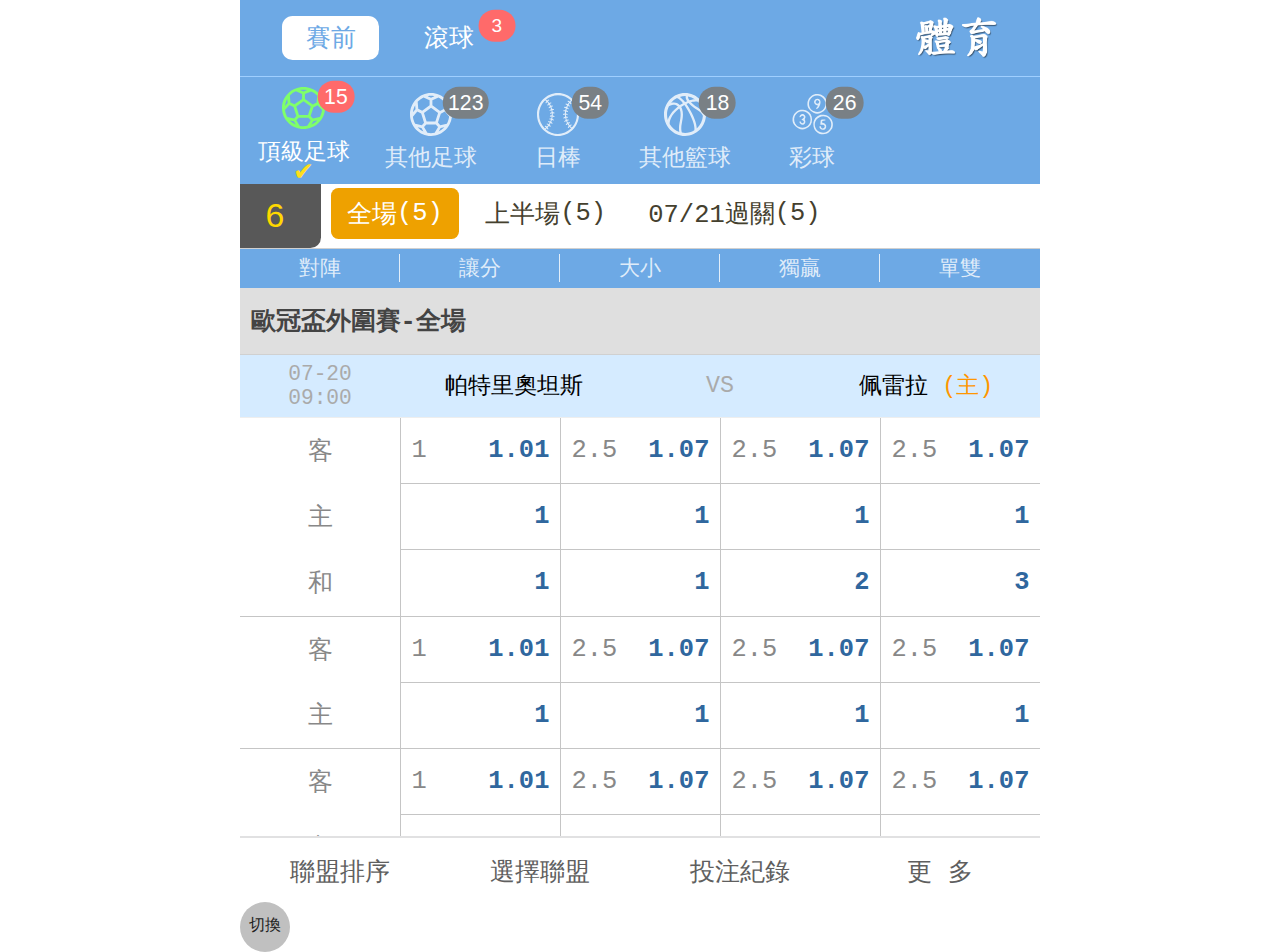
==== new_index.html @ edb99f9e "add index.php" ====
<html style="font-size: 106px">

<head>
    <meta http-equiv="Content-Type" content="text/html; charset=utf-8" />
    <meta name="viewport"
        content="width=device-width,initial-scale=1,maximum-scale=1,minimum-scale=1,user-scalable=no" />
    <meta name="apple-mobile-web-app-capable" content="yes" />
    <meta name="apple-mobile-web-app-status-bar-style" content="black" />
    <meta content="black" name="apple-mobile-web-app-status-bar-style" />
    <meta content="telephone=no" name="format-detection" />
    <meta name="format-detection" content="telephone=no " />
    <meta content="no-cache" http-equiv="Cache-Control" />
    <meta content="" name="description" />
    <meta content="" name="keywords" />
    <meta content="" name="author" />
    <title>會員系統</title>
    <link href="templates/css/reset.css?cache=101" rel="stylesheet" />
    <link href="templates/css/sty1_general1.css?cache=14" rel="stylesheet" type="text/css" />
    <link rel="stylesheet" href="https://apigame.ob-sport.net/v2/mobile/layer/theme/default/layer.css?v=3.1.1"
        id="layuicss-layer" />
</head>

<body>
    <nolink href="templates/css/tw_style.css?cache=166" rel="stylesheet" type="text/css">
        <link href="layer/self_skin.css" rel="stylesheet" type="text/css" />
        <link href="nice_select/css/nice-select.css" rel="stylesheet" type="text/css" />
        <link href="pushy/css/pushy.css" rel="stylesheet" type="text/css" />
        <link href="font-awesome-4.7.0/css/font-awesome.min.css" rel="stylesheet" type="text/css" />
        <link rel="stylesheet" type="text/css" href="templates/css/index.css?c=116" />

        <script src="assets/global/plugins/jquery.min.js" type="text/javascript"></script>
        <script src="templates/js/jquery.cookie.js" type="text/javascript"></script>
        <!--<link rel="shortcut icon" href=""/>-->

        <div id="wrapper">
            <!--slot0-->
            <div id="header">
                <div class="panel-v1">
                    <div class="header-left">
                        <!--slot1-->
                        <div id="events-type-area" class="events-type-area">
                            <div class="btn game-before active" onclick="events_type_btn_click(this, 1);">
                                賽前
                            </div>
                            <div class="btn game-now" onclick="events_type_btn_click(this, 2);">
                                滾球
                                <div id="events-type-2-game-count" class="game-count">3</div>
                            </div>
                        </div>
                    </div>
                    <div class="header-center txt"></div>
                    <div class="header-right flex">
                        <img class="logo" src="templates/images/jsh-logo.png?c=2" />
                    </div>
                </div>
            </div>

            <div id="main">
                <!--slot=0-->
                <div id="events-area" class="events-area" onselectstart="return false">
                    <!--slot=9-->
                    <div id="top-bar" class="top-bar">
                        <div class="panel-v1">
                            <div class="gc-menu-list" id="gc-menu-list">
                                <!--slot=1-->

                                <div class="item hidden" onclick="gc_menu_item_click(this, '1');">
                                    <div class="icon">
                                        <img src="templates/images/top_menu_baseball.svg" />
                                        <div class="game-count">0</div>
                                    </div>
                                    <div class="txt">美棒</div>
                                </div>

                                <div class="item active" onclick="gc_menu_item_click(this, '14');">
                                    <div class="icon">
                                        <img src="templates/images/top_menu_soccer.svg" />
                                        <div class="game-count">15</div>
                                    </div>
                                    <div class="txt">頂級足球</div>
                                </div>

                                <div class="item" onclick="gc_menu_item_click(this, '13');">
                                    <div class="icon">
                                        <img src="templates/images/top_menu_soccer.svg" />
                                        <div class="game-count">123</div>
                                    </div>
                                    <div class="txt">其他足球</div>
                                </div>

                                <div class="item hidden" onclick="gc_menu_item_click(this, '3');">
                                    <div class="icon">
                                        <img src="templates/images/top_menu_baseball.svg" />
                                        <div class="game-count">0</div>
                                    </div>
                                    <div class="txt">中華職棒</div>
                                </div>

                                <div class="item" onclick="gc_menu_item_click(this, '4');">
                                    <div class="icon">
                                        <img src="templates/images/top_menu_baseball.svg" />
                                        <div class="game-count">54</div>
                                    </div>
                                    <div class="txt">日棒</div>
                                </div>

                                <div class="item hidden" onclick="gc_menu_item_click(this, '5');">
                                    <div class="icon">
                                        <img src="templates/images/top_menu_baseball.svg" />
                                        <div class="game-count">0</div>
                                    </div>
                                    <div class="txt">韓棒</div>
                                </div>

                                <div class="item hidden" onclick="gc_menu_item_click(this, '9');">
                                    <div class="icon">
                                        <img src="templates/images/top_menu_baseball.svg" />
                                        <div class="game-count">0</div>
                                    </div>
                                    <div class="txt">其他棒球</div>
                                </div>

                                <div class="item hidden" onclick="gc_menu_item_click(this, '6');">
                                    <div class="icon">
                                        <img src="templates/images/top_menu_hockey.svg" />
                                        <div class="game-count">0</div>
                                    </div>
                                    <div class="txt">冰球</div>
                                </div>

                                <div class="item hidden" onclick="gc_menu_item_click(this, '10');">
                                    <div class="icon">
                                        <img src="templates/images/top_menu_hockey.svg" />
                                        <div class="game-count">0</div>
                                    </div>
                                    <div class="txt">其他冰球</div>
                                </div>

                                <div class="item hidden" onclick="gc_menu_item_click(this, '7');">
                                    <div class="icon">
                                        <img src="templates/images/top_menu_basketball.svg" />
                                        <div class="game-count">0</div>
                                    </div>
                                    <div class="txt">籃球</div>
                                </div>

                                <div class="item" onclick="gc_menu_item_click(this, '11');">
                                    <div class="icon">
                                        <img src="templates/images/top_menu_basketball.svg" />
                                        <div class="game-count">18</div>
                                    </div>
                                    <div class="txt">其他籃球</div>
                                </div>

                                <div class="item" onclick="gc_menu_item_click(this, '2');">
                                    <div class="icon">
                                        <img src="templates/images/lottery.svg" />
                                        <div class="game-count">26</div>
                                    </div>
                                    <div class="txt">彩球</div>
                                </div>

                                <div class="item hidden" onclick="gc_menu_item_click(this, '8');">
                                    <div class="icon">
                                        <img src="templates/images/gd-png.png" />
                                        <div class="game-count">0</div>
                                    </div>
                                    <div class="txt">賽馬/賽狗</div>
                                </div>

                                <div class="item hidden" onclick="gc_menu_item_click(this, '15');">
                                    <div class="icon">
                                        <img src="templates/images/top_menu_football.svg" />
                                        <div class="game-count">0</div>
                                    </div>
                                    <div class="txt">美式足球</div>
                                </div>

                                <div class="item hidden" onclick="gc_menu_item_click(this, '16');">
                                    <div class="icon">
                                        <img src="templates/images/" />
                                        <div class="game-count">0</div>
                                    </div>
                                    <div class="txt">電子競技</div>
                                </div>
                            </div>
                        </div>
                        <div class="panel-v2">
                            <div class="events-reload-content">
                                <div id="events-reload-second" class="events-reload-second">
                                    6
                                </div>
                                <div id="events-reload-icon" class="reload-icon fa fa-refresh"
                                    onclick="events_reload_all();"></div>
                            </div>
                            <div id="gtype-menu-list-area" class="gtype-menu-list-area">
                                <!--slot=2-->
                                <div id="1-gtype-menu-list" class="gtype-menu-list hidden">
                                    <div class="item" onclick="show_events(this, '1', '1', '');">
                                        全場
                                        <div class="game-count-outer">
                                            (<font class="game-count">0</font>)
                                        </div>
                                    </div>

                                    <div class="item" onclick="show_events(this, '1', '2', '');">
                                        上半場
                                        <div class="game-count-outer">
                                            (<font class="game-count">0</font>)
                                        </div>
                                    </div>

                                    <div class="item" onclick="show_events(this, '1', '15', '');">
                                        搶首分
                                        <div class="game-count-outer">
                                            (<font class="game-count">0</font>)
                                        </div>
                                    </div>

                                    <div class="item" onclick="show_events(this, '1', '16', '');">
                                        搶尾分
                                        <div class="game-count-outer">
                                            (<font class="game-count">0</font>)
                                        </div>
                                    </div>

                                    <div class="item" onclick="show_events(this, '1', '17', '');">
                                        三局
                                        <div class="game-count-outer">
                                            (<font class="game-count">0</font>)
                                        </div>
                                    </div>

                                    <div class="item" onclick="show_events(this, '1', '18', '');">
                                        七局
                                        <div class="game-count-outer">
                                            (<font class="game-count">0</font>)
                                        </div>
                                    </div>

                                    <div class="item" onclick="show_events(this, '1', '21', '');">
                                        三項總和
                                        <div class="game-count-outer">
                                            (<font class="game-count">0</font>)
                                        </div>
                                    </div>

                                    <div class="item" onclick="show_events(this, '1', '22', '');">
                                        主客隊總得分
                                        <div class="game-count-outer">
                                            (<font class="game-count">0</font>)
                                        </div>
                                    </div>
                                </div>
                                <!--slot=2-->
                                <div id="14-gtype-menu-list" class="gtype-menu-list">
                                    <div class="item active" onclick="show_events(this, '14', '1', '');">
                                        全場
                                        <div class="game-count-outer">
                                            (<font class="game-count">5</font>)
                                        </div>
                                    </div>

                                    <div class="item" onclick="show_events(this, '14', '2', '');">
                                        上半場
                                        <div class="game-count-outer">
                                            (<font class="game-count">5</font>)
                                        </div>
                                    </div>

                                    <div class="item" onclick="show_events(this, '14', '7', '2022-07-21');">
                                        07/21過關
                                        <div class="game-count-outer">
                                            (<font class="game-count">5</font>)
                                        </div>
                                    </div>
                                </div>
                                <!--slot=2-->
                                <div id="13-gtype-menu-list" class="gtype-menu-list hidden">
                                    <div class="item" onclick="show_events(this, '13', '1', '');">
                                        全場
                                        <div class="game-count-outer">
                                            (<font class="game-count">41</font>)
                                        </div>
                                    </div>

                                    <div class="item" onclick="show_events(this, '13', '2', '');">
                                        上半場
                                        <div class="game-count-outer">
                                            (<font class="game-count">41</font>)
                                        </div>
                                    </div>

                                    <div class="item" onclick="show_events(this, '13', '7', '2022-07-21');">
                                        07/21過關
                                        <div class="game-count-outer">
                                            (<font class="game-count">41</font>)
                                        </div>
                                    </div>
                                </div>
                                <!--slot=2-->
                                <div id="3-gtype-menu-list" class="gtype-menu-list hidden">
                                    <div class="item" onclick="show_events(this, '3', '1', '');">
                                        全場
                                        <div class="game-count-outer">
                                            (<font class="game-count">0</font>)
                                        </div>
                                    </div>

                                    <div class="item" onclick="show_events(this, '3', '2', '');">
                                        上半場
                                        <div class="game-count-outer">
                                            (<font class="game-count">0</font>)
                                        </div>
                                    </div>

                                    <div class="item" onclick="show_events(this, '3', '17', '');">
                                        三局
                                        <div class="game-count-outer">
                                            (<font class="game-count">0</font>)
                                        </div>
                                    </div>

                                    <div class="item" onclick="show_events(this, '3', '18', '');">
                                        七局
                                        <div class="game-count-outer">
                                            (<font class="game-count">0</font>)
                                        </div>
                                    </div>
                                </div>
                                <!--slot=2-->
                                <div id="4-gtype-menu-list" class="gtype-menu-list hidden">
                                    <div class="item" onclick="show_events(this, '4', '1', '');">
                                        全場
                                        <div class="game-count-outer">
                                            (<font class="game-count">6</font>)
                                        </div>
                                    </div>

                                    <div class="item" onclick="show_events(this, '4', '2', '');">
                                        上半場
                                        <div class="game-count-outer">
                                            (<font class="game-count">6</font>)
                                        </div>
                                    </div>

                                    <div class="item" onclick="show_events(this, '4', '15', '');">
                                        搶首分
                                        <div class="game-count-outer">
                                            (<font class="game-count">6</font>)
                                        </div>
                                    </div>

                                    <div class="item" onclick="show_events(this, '4', '16', '');">
                                        搶尾分
                                        <div class="game-count-outer">
                                            (<font class="game-count">6</font>)
                                        </div>
                                    </div>

                                    <div class="item" onclick="show_events(this, '4', '17', '');">
                                        三局
                                        <div class="game-count-outer">
                                            (<font class="game-count">6</font>)
                                        </div>
                                    </div>

                                    <div class="item" onclick="show_events(this, '4', '18', '');">
                                        七局
                                        <div class="game-count-outer">
                                            (<font class="game-count">6</font>)
                                        </div>
                                    </div>

                                    <div class="item" onclick="show_events(this, '4', '21', '');">
                                        三項總和
                                        <div class="game-count-outer">
                                            (<font class="game-count">0</font>)
                                        </div>
                                    </div>

                                    <div class="item" onclick="show_events(this, '4', '22', '');">
                                        主客隊總得分
                                        <div class="game-count-outer">
                                            (<font class="game-count">12</font>)
                                        </div>
                                    </div>

                                    <div class="item" onclick="show_events(this, '4', '7', '2022-07-21');">
                                        07/21過關
                                        <div class="game-count-outer">
                                            (<font class="game-count">6</font>)
                                        </div>
                                    </div>
                                </div>
                                <!--slot=2-->
                                <div id="5-gtype-menu-list" class="gtype-menu-list hidden">
                                    <div class="item" onclick="show_events(this, '5', '1', '');">
                                        全場
                                        <div class="game-count-outer">
                                            (<font class="game-count">0</font>)
                                        </div>
                                    </div>

                                    <div class="item" onclick="show_events(this, '5', '2', '');">
                                        上半場
                                        <div class="game-count-outer">
                                            (<font class="game-count">0</font>)
                                        </div>
                                    </div>

                                    <div class="item" onclick="show_events(this, '5', '15', '');">
                                        搶首分
                                        <div class="game-count-outer">
                                            (<font class="game-count">0</font>)
                                        </div>
                                    </div>

                                    <div class="item" onclick="show_events(this, '5', '16', '');">
                                        搶尾分
                                        <div class="game-count-outer">
                                            (<font class="game-count">0</font>)
                                        </div>
                                    </div>

                                    <div class="item" onclick="show_events(this, '5', '17', '');">
                                        三局
                                        <div class="game-count-outer">
                                            (<font class="game-count">0</font>)
                                        </div>
                                    </div>

                                    <div class="item" onclick="show_events(this, '5', '18', '');">
                                        七局
                                        <div class="game-count-outer">
                                            (<font class="game-count">0</font>)
                                        </div>
                                    </div>

                                    <div class="item" onclick="show_events(this, '5', '22', '');">
                                        主客隊總得分
                                        <div class="game-count-outer">
                                            (<font class="game-count">0</font>)
                                        </div>
                                    </div>
                                </div>
                                <!--slot=2-->
                                <div id="9-gtype-menu-list" class="gtype-menu-list hidden">
                                    <div class="item" onclick="show_events(this, '9', '1', '');">
                                        全場
                                        <div class="game-count-outer">
                                            (<font class="game-count">0</font>)
                                        </div>
                                    </div>

                                    <div class="item" onclick="show_events(this, '9', '2', '');">
                                        上半場
                                        <div class="game-count-outer">
                                            (<font class="game-count">0</font>)
                                        </div>
                                    </div>
                                </div>
                                <!--slot=2-->
                                <div id="6-gtype-menu-list" class="gtype-menu-list hidden">
                                    <div class="item" onclick="show_events(this, '6', '1', '');">
                                        全場
                                        <div class="game-count-outer">
                                            (<font class="game-count">0</font>)
                                        </div>
                                    </div>

                                    <div class="item" onclick="show_events(this, '6', '8', '');">
                                        第一節
                                        <div class="game-count-outer">
                                            (<font class="game-count">0</font>)
                                        </div>
                                    </div>
                                </div>
                                <!--slot=2-->
                                <div id="10-gtype-menu-list" class="gtype-menu-list hidden">
                                    <div class="item" onclick="show_events(this, '10', '1', '');">
                                        全場
                                        <div class="game-count-outer">
                                            (<font class="game-count">0</font>)
                                        </div>
                                    </div>

                                    <div class="item" onclick="show_events(this, '10', '8', '');">
                                        第一節
                                        <div class="game-count-outer">
                                            (<font class="game-count">0</font>)
                                        </div>
                                    </div>
                                </div>
                                <!--slot=2-->
                                <div id="7-gtype-menu-list" class="gtype-menu-list hidden">
                                    <div class="item" onclick="show_events(this, '7', '1', '');">
                                        全場
                                        <div class="game-count-outer">
                                            (<font class="game-count">0</font>)
                                        </div>
                                    </div>

                                    <div class="item" onclick="show_events(this, '7', '2', '');">
                                        上半場
                                        <div class="game-count-outer">
                                            (<font class="game-count">0</font>)
                                        </div>
                                    </div>

                                    <div class="item" onclick="show_events(this, '7', '3', '');">
                                        下半場
                                        <div class="game-count-outer">
                                            (<font class="game-count">0</font>)
                                        </div>
                                    </div>

                                    <div class="item" onclick="show_events(this, '7', '8', '');">
                                        第一節
                                        <div class="game-count-outer">
                                            (<font class="game-count">0</font>)
                                        </div>
                                    </div>

                                    <div class="item" onclick="show_events(this, '7', '9', '');">
                                        第二節
                                        <div class="game-count-outer">
                                            (<font class="game-count">0</font>)
                                        </div>
                                    </div>

                                    <div class="item" onclick="show_events(this, '7', '10', '');">
                                        第三節
                                        <div class="game-count-outer">
                                            (<font class="game-count">0</font>)
                                        </div>
                                    </div>

                                    <div class="item" onclick="show_events(this, '7', '11', '');">
                                        第四節
                                        <div class="game-count-outer">
                                            (<font class="game-count">0</font>)
                                        </div>
                                    </div>

                                    <div class="item" onclick="show_events(this, '7', '22', '');">
                                        主客隊總得分
                                        <div class="game-count-outer">
                                            (<font class="game-count">0</font>)
                                        </div>
                                    </div>
                                </div>
                                <!--slot=2-->
                                <div id="11-gtype-menu-list" class="gtype-menu-list hidden">
                                    <div class="item" onclick="show_events(this, '11', '1', '');">
                                        全場
                                        <div class="game-count-outer">
                                            (<font class="game-count">9</font>)
                                        </div>
                                    </div>

                                    <div class="item" onclick="show_events(this, '11', '7', '2022-07-21');">
                                        07/21過關
                                        <div class="game-count-outer">
                                            (<font class="game-count">9</font>)
                                        </div>
                                    </div>
                                </div>
                                <!--slot=2-->
                                <div id="2-gtype-menu-list" class="gtype-menu-list hidden">
                                    <div class="item" onclick="show_events(this, '2', '1', '');">
                                        全場
                                        <div class="game-count-outer">
                                            (<font class="game-count">14</font>)
                                        </div>
                                    </div>

                                    <div class="item" onclick="show_events(this, '2', '7', '2022-07-21');">
                                        07/21過關
                                        <div class="game-count-outer">
                                            (<font class="game-count">12</font>)
                                        </div>
                                    </div>
                                </div>
                                <!--slot=2-->
                                <div id="8-gtype-menu-list" class="gtype-menu-list hidden">
                                    <div class="item" onclick="show_events(this, '8', '1', '');">
                                        全場
                                        <div class="game-count-outer">
                                            (<font class="game-count">0</font>)
                                        </div>
                                    </div>
                                </div>
                                <!--slot=2-->
                                <div id="15-gtype-menu-list" class="gtype-menu-list hidden">
                                    <div class="item" onclick="show_events(this, '15', '1', '');">
                                        全場
                                        <div class="game-count-outer">
                                            (<font class="game-count">0</font>)
                                        </div>
                                    </div>

                                    <div class="item" onclick="show_events(this, '15', '2', '');">
                                        上半場
                                        <div class="game-count-outer">
                                            (<font class="game-count">0</font>)
                                        </div>
                                    </div>
                                </div>
                                <!--slot=2-->
                                <div id="16-gtype-menu-list" class="gtype-menu-list hidden">
                                    <div class="item" onclick="show_events(this, '16', '1', '');">
                                        全場
                                        <div class="game-count-outer">
                                            (<font class="game-count">0</font>)
                                        </div>
                                    </div>

                                    <div class="item" onclick="show_events(this, '16', '23', '');">
                                        單局
                                        <div class="game-count-outer">
                                            (<font class="game-count">0</font>)
                                        </div>
                                    </div>
                                </div>
                            </div>
                        </div>
                    </div>
                    <!-- jan 編輯 -->
                    <table class="menu-list-2">
                        <tr class="list-2">
                            <td>對陣</td>
                            <td>讓分</td>
                            <td>大小</td>
                            <td>獨贏</td>
                            <td>單雙</td>
                        </tr>
                    </table>

                    <div id="events-div" class="events-div" style="height: 602px">
                        <!--slot=5-->
                        <table class="events-table">
                            <tbody>
                                <tr class="league-name-tr">
                                    <td colspan="100%">歐冠盃外圍賽-全場</td>
                                </tr>

                                <!-- ja 編輯 隊伍列 這裡開始-->
                                <tr class="ranks-tr">
                                    <td class="fixed-w">
                                        <div class="left-flex">
                                            <div class="game-start-datetime">07-20<br />09:00</div>
                                        </div>
                                    </td>
                                    <td colspan="4">
                                        <div class="right-flex">
                                            <div>
                                                <div>帕特里奧坦斯</div>
                                                <div class="rank-notes hidden"></div>
                                            </div>
                                            <div class="play-against">VS</div>
                                            <div>
                                                佩雷拉
                                                <font class="master-txt">(主)</font>
                                            </div>
                                            <div class="rank-notes hidden"></div>
                                        </div>
                                    </td>
                                </tr>
                                <!-- ja 編輯 隊伍列 這裡結束-->

                                <!-- ja 編輯 表格內容 這裡開始-->
                                <tr class="customer">
                                    <td class="border-none">客</td>
                                    <td>
                                        <div>
                                            <span class="left-item">1</span>
                                            <span class="right-item">1.01</span>
                                        </div>
                                    </td>
                                    <td>
                                        <div>
                                            <span class="left-item">2.5</span>
                                            <span class="right-item">1.07</span>
                                        </div>
                                    </td>
                                    <td>
                                        <div>
                                            <span class="left-item">2.5</span>
                                            <span class="right-item">1.07</span>
                                        </div>
                                    </td>
                                    <td>
                                        <div>
                                            <span class="left-item">2.5</span>
                                            <span class="right-item">1.07</span>
                                        </div>
                                    </td>
                                </tr>
                                <tr class="master">
                                    <td class="border-none">主</td>
                                    <td>1</td>
                                    <td>1</td>
                                    <td>1</td>
                                    <td>1</td>
                                </tr>
                                <tr class="draw">
                                    <td class="border-none border-bottom">和</td>
                                    <td>1</td>
                                    <td>1</td>
                                    <td>2</td>
                                    <td>3</td>
                                </tr>

                                <tr class="customer">
                                    <td class="border-none">客</td>
                                    <td>
                                        <div>
                                            <span class="left-item">1</span>
                                            <span class="right-item">1.01</span>
                                        </div>
                                    </td>
                                    <td>
                                        <div>
                                            <span class="left-item">2.5</span>
                                            <span class="right-item">1.07</span>
                                        </div>
                                    </td>
                                    <td>
                                        <div>
                                            <span class="left-item">2.5</span>
                                            <span class="right-item">1.07</span>
                                        </div>
                                    </td>
                                    <td>
                                        <div>
                                            <span class="left-item">2.5</span>
                                            <span class="right-item">1.07</span>
                                        </div>
                                    </td>
                                </tr>
                                <tr class="master">
                                    <td class="border-none border-bottom">主</td>
                                    <td>1</td>
                                    <td>1</td>
                                    <td>1</td>
                                    <td>1</td>
                                </tr>
                                <tr class="customer">
                                    <td class="border-none">客</td>
                                    <td>
                                        <div>
                                            <span class="left-item">1</span>
                                            <span class="right-item">1.01</span>
                                        </div>
                                    </td>
                                    <td>
                                        <div>
                                            <span class="left-item">2.5</span>
                                            <span class="right-item">1.07</span>
                                        </div>
                                    </td>
                                    <td>
                                        <div>
                                            <span class="left-item">2.5</span>
                                            <span class="right-item">1.07</span>
                                        </div>
                                    </td>
                                    <td>
                                        <div>
                                            <span class="left-item">2.5</span>
                                            <span class="right-item">1.07</span>
                                        </div>
                                    </td>
                                </tr>
                                <tr class="master">
                                    <td class="border-none border-bottom">主</td>
                                    <td>1</td>
                                    <td>1</td>
                                    <td>1</td>
                                    <td>1</td>
                                </tr>
                                <tr class="customer">
                                    <td class="border-none">客</td>
                                    <td>
                                        <div>
                                            <span class="left-item">1</span>
                                            <span class="right-item">1.01</span>
                                        </div>
                                    </td>
                                    <td>
                                        <div>
                                            <span class="left-item">2.5</span>
                                            <span class="right-item">1.07</span>
                                        </div>
                                    </td>
                                    <td>
                                        <div>
                                            <span class="left-item">2.5</span>
                                            <span class="right-item">1.07</span>
                                        </div>
                                    </td>
                                    <td>
                                        <div>
                                            <span class="left-item">2.5</span>
                                            <span class="right-item">1.07</span>
                                        </div>
                                    </td>
                                </tr>
                                <tr class="master">
                                    <td class="border-none border-bottom">主</td>
                                    <td>1</td>
                                    <td>1</td>
                                    <td>1</td>
                                    <td>1</td>
                                </tr>
                                <!-- ja 編輯 表格內容 這裡結束-->

                                <tr class="ranks-tr">
                                    <td class="fixed-w">
                                        <div class="left-flex">
                                            <div class="game-start-datetime">07-20<br />09:00</div>
                                        </div>
                                    </td>

                                    <td colspan="4">
                                        <div class="right-flex">
                                            <div>
                                                <div>布拉迪斯拉發</div>
                                                <div class="rank-notes hidden"></div>
                                            </div>
                                            <div class="play-against">VS</div>
                                            <div>
                                                費倫茨瓦羅斯
                                                <font class="master-txt">(主)</font>
                                            </div>
                                            <div class="rank-notes hidden"></div>
                                        </div>
                                    </td>
                                </tr>
                                <tr class="customer">
                                    <td class="border-none">客</td>
                                    <td>
                                        <div>
                                            <span class="left-item">1</span>
                                            <span class="right-item">1.01</span>
                                        </div>
                                    </td>
                                    <td>
                                        <div>
                                            <span class="left-item">2.5</span>
                                            <span class="right-item">1.07</span>
                                        </div>
                                    </td>
                                    <td>
                                        <div>
                                            <span class="left-item">2.5</span>
                                            <span class="right-item">1.07</span>
                                        </div>
                                    </td>
                                    <td>
                                        <div>
                                            <span class="left-item">2.5</span>
                                            <span class="right-item">1.07</span>
                                        </div>
                                    </td>
                                </tr>
                                <tr class="master">
                                    <td class="border-none">主</td>
                                    <td>1</td>
                                    <td>1</td>
                                    <td>1</td>
                                    <td>1</td>
                                </tr>
                                <tr class="draw">
                                    <td class="border-none border-bottom">和</td>
                                    <td>1</td>
                                    <td>1</td>
                                    <td>2</td>
                                    <td>3</td>
                                </tr>

                                <tr class="customer">
                                    <td class="border-none">客</td>
                                    <td>
                                        <div>
                                            <span class="left-item">1</span>
                                            <span class="right-item">1.01</span>
                                        </div>
                                    </td>
                                    <td>
                                        <div>
                                            <span class="left-item">2.5</span>
                                            <span class="right-item">1.07</span>
                                        </div>
                                    </td>
                                    <td>
                                        <div>
                                            <span class="left-item">2.5</span>
                                            <span class="right-item">1.07</span>
                                        </div>
                                    </td>
                                    <td>
                                        <div>
                                            <span class="left-item">2.5</span>
                                            <span class="right-item">1.07</span>
                                        </div>
                                    </td>
                                </tr>
                                <tr class="master">
                                    <td class="border-none border-bottom">主</td>
                                    <td>1</td>
                                    <td>1</td>
                                    <td>1</td>
                                    <td>1</td>
                                </tr>
                                <tr class="customer">
                                    <td class="border-none">客</td>
                                    <td>
                                        <div>
                                            <span class="left-item">1</span>
                                            <span class="right-item">1.01</span>
                                        </div>
                                    </td>
                                    <td>
                                        <div>
                                            <span class="left-item">2.5</span>
                                            <span class="right-item">1.07</span>
                                        </div>
                                    </td>
                                    <td>
                                        <div>
                                            <span class="left-item">2.5</span>
                                            <span class="right-item">1.07</span>
                                        </div>
                                    </td>
                                    <td>
                                        <div>
                                            <span class="left-item">2.5</span>
                                            <span class="right-item">1.07</span>
                                        </div>
                                    </td>
                                </tr>
                                <tr class="master">
                                    <td class="border-none border-bottom">主</td>
                                    <td>1</td>
                                    <td>1</td>
                                    <td>1</td>
                                    <td>1</td>
                                </tr>
                                <tr class="customer">
                                    <td class="border-none">客</td>
                                    <td>
                                        <div>
                                            <span class="left-item">1</span>
                                            <span class="right-item">1.01</span>
                                        </div>
                                    </td>
                                    <td>
                                        <div>
                                            <span class="left-item">2.5</span>
                                            <span class="right-item">1.07</span>
                                        </div>
                                    </td>
                                    <td>
                                        <div>
                                            <span class="left-item">2.5</span>
                                            <span class="right-item">1.07</span>
                                        </div>
                                    </td>
                                    <td>
                                        <div>
                                            <span class="left-item">2.5</span>
                                            <span class="right-item">1.07</span>
                                        </div>
                                    </td>
                                </tr>
                                <tr class="master">
                                    <td class="border-none border-bottom">主</td>
                                    <td>1</td>
                                    <td>1</td>
                                    <td>1</td>
                                    <td>1</td>
                                </tr>

                                <tr class="ranks-tr">
                                    <td class="fixed-w">
                                        <div class="left-flex">
                                            <div class="game-start-datetime">07-20<br />09:00</div>
                                        </div>
                                    </td>

                                    <td colspan="4">
                                        <div class="right-flex">
                                            <div>
                                                <div>費內巴切</div>
                                                <div class="rank-notes hidden"></div>
                                            </div>
                                            <div class="play-against">VS</div>
                                            <div>
                                                基輔迪納摩
                                                <font class="master-txt">(主)</font>
                                            </div>
                                            <div class="rank-notes hidden"></div>
                                        </div>
                                    </td>
                                </tr>
                                <tr class="customer">
                                    <td class="border-none">客</td>
                                    <td>
                                        <div>
                                            <span class="left-item">1</span>
                                            <span class="right-item">1.01</span>
                                        </div>
                                    </td>
                                    <td>
                                        <div>
                                            <span class="left-item">2.5</span>
                                            <span class="right-item">1.07</span>
                                        </div>
                                    </td>
                                    <td>
                                        <div>
                                            <span class="left-item">2.5</span>
                                            <span class="right-item">1.07</span>
                                        </div>
                                    </td>
                                    <td>
                                        <div>
                                            <span class="left-item">2.5</span>
                                            <span class="right-item">1.07</span>
                                        </div>
                                    </td>
                                </tr>
                                <tr class="master">
                                    <td class="border-none">主</td>
                                    <td>1</td>
                                    <td>1</td>
                                    <td>1</td>
                                    <td>1</td>
                                </tr>
                                <tr class="draw">
                                    <td class="border-none border-bottom">和</td>
                                    <td>1</td>
                                    <td>1</td>
                                    <td>2</td>
                                    <td>3</td>
                                </tr>

                                <tr class="customer">
                                    <td class="border-none">客</td>
                                    <td>
                                        <div>
                                            <span class="left-item">1</span>
                                            <span class="right-item">1.01</span>
                                        </div>
                                    </td>
                                    <td>
                                        <div>
                                            <span class="left-item">2.5</span>
                                            <span class="right-item">1.07</span>
                                        </div>
                                    </td>
                                    <td>
                                        <div>
                                            <span class="left-item">2.5</span>
                                            <span class="right-item">1.07</span>
                                        </div>
                                    </td>
                                    <td>
                                        <div>
                                            <span class="left-item">2.5</span>
                                            <span class="right-item">1.07</span>
                                        </div>
                                    </td>
                                </tr>
                                <tr class="master">
                                    <td class="border-none border-bottom">主</td>
                                    <td>1</td>
                                    <td>1</td>
                                    <td>1</td>
                                    <td>1</td>
                                </tr>
                                <tr class="customer">
                                    <td class="border-none">客</td>
                                    <td>
                                        <div>
                                            <span class="left-item">1</span>
                                            <span class="right-item">1.01</span>
                                        </div>
                                    </td>
                                    <td>
                                        <div>
                                            <span class="left-item">2.5</span>
                                            <span class="right-item">1.07</span>
                                        </div>
                                    </td>
                                    <td>
                                        <div>
                                            <span class="left-item">2.5</span>
                                            <span class="right-item">1.07</span>
                                        </div>
                                    </td>
                                    <td>
                                        <div>
                                            <span class="left-item">2.5</span>
                                            <span class="right-item">1.07</span>
                                        </div>
                                    </td>
                                </tr>
                                <tr class="master">
                                    <td class="border-none border-bottom">主</td>
                                    <td>1</td>
                                    <td>1</td>
                                    <td>1</td>
                                    <td>1</td>
                                </tr>
                                <tr class="customer">
                                    <td class="border-none">客</td>
                                    <td>
                                        <div>
                                            <span class="left-item">1</span>
                                            <span class="right-item">1.01</span>
                                        </div>
                                    </td>
                                    <td>
                                        <div>
                                            <span class="left-item">2.5</span>
                                            <span class="right-item">1.07</span>
                                        </div>
                                    </td>
                                    <td>
                                        <div>
                                            <span class="left-item">2.5</span>
                                            <span class="right-item">1.07</span>
                                        </div>
                                    </td>
                                    <td>
                                        <div>
                                            <span class="left-item">2.5</span>
                                            <span class="right-item">1.07</span>
                                        </div>
                                    </td>
                                </tr>
                                <tr class="master">
                                    <td class="border-none border-bottom">主</td>
                                    <td>1</td>
                                    <td>1</td>
                                    <td>1</td>
                                    <td>1</td>
                                </tr>

                                <tr class="ranks-tr">
                                    <td class="fixed-w">
                                        <div class="left-flex">
                                            <div class="game-start-datetime">07-20<br />09:00</div>
                                        </div>
                                    </td>

                                    <td colspan="4">
                                        <div class="right-flex">
                                            <div>
                                                <div>舒列夫</div>
                                                <div class="rank-notes hidden"></div>
                                            </div>
                                            <div class="play-against">VS</div>
                                            <div>
                                                馬里博爾
                                                <font class="master-txt">(主)</font>
                                            </div>
                                            <div class="rank-notes hidden"></div>
                                        </div>
                                    </td>
                                </tr>

                                <tr class="customer">
                                    <td class="border-none">客</td>
                                    <td>
                                        <div>
                                            <span class="left-item">1</span>
                                            <span class="right-item">1.01</span>
                                        </div>
                                    </td>
                                    <td>
                                        <div>
                                            <span class="left-item">2.5</span>
                                            <span class="right-item">1.07</span>
                                        </div>
                                    </td>
                                    <td>
                                        <div>
                                            <span class="left-item">2.5</span>
                                            <span class="right-item">1.07</span>
                                        </div>
                                    </td>
                                    <td>
                                        <div>
                                            <span class="left-item">2.5</span>
                                            <span class="right-item">1.07</span>
                                        </div>
                                    </td>
                                </tr>
                                <tr class="master">
                                    <td class="border-none">主</td>
                                    <td>1</td>
                                    <td>1</td>
                                    <td>1</td>
                                    <td>1</td>
                                </tr>
                                <tr class="draw">
                                    <td class="border-none border-bottom">和</td>
                                    <td>1</td>
                                    <td>1</td>
                                    <td>2</td>
                                    <td>3</td>
                                </tr>

                                <tr class="customer">
                                    <td class="border-none">客</td>
                                    <td>
                                        <div>
                                            <span class="left-item">1</span>
                                            <span class="right-item">1.01</span>
                                        </div>
                                    </td>
                                    <td>
                                        <div>
                                            <span class="left-item">2.5</span>
                                            <span class="right-item">1.07</span>
                                        </div>
                                    </td>
                                    <td>
                                        <div>
                                            <span class="left-item">2.5</span>
                                            <span class="right-item">1.07</span>
                                        </div>
                                    </td>
                                    <td>
                                        <div>
                                            <span class="left-item">2.5</span>
                                            <span class="right-item">1.07</span>
                                        </div>
                                    </td>
                                </tr>
                                <tr class="master">
                                    <td class="border-none border-bottom">主</td>
                                    <td>1</td>
                                    <td>1</td>
                                    <td>1</td>
                                    <td>1</td>
                                </tr>
                                <tr class="customer">
                                    <td class="border-none">客</td>
                                    <td>
                                        <div>
                                            <span class="left-item">1</span>
                                            <span class="right-item">1.01</span>
                                        </div>
                                    </td>
                                    <td>
                                        <div>
                                            <span class="left-item">2.5</span>
                                            <span class="right-item">1.07</span>
                                        </div>
                                    </td>
                                    <td>
                                        <div>
                                            <span class="left-item">2.5</span>
                                            <span class="right-item">1.07</span>
                                        </div>
                                    </td>
                                    <td>
                                        <div>
                                            <span class="left-item">2.5</span>
                                            <span class="right-item">1.07</span>
                                        </div>
                                    </td>
                                </tr>
                                <tr class="master">
                                    <td class="border-none border-bottom">主</td>
                                    <td>1</td>
                                    <td>1</td>
                                    <td>1</td>
                                    <td>1</td>
                                </tr>
                                <tr class="customer">
                                    <td class="border-none">客</td>
                                    <td>
                                        <div>
                                            <span class="left-item">1</span>
                                            <span class="right-item">1.01</span>
                                        </div>
                                    </td>
                                    <td>
                                        <div>
                                            <span class="left-item">2.5</span>
                                            <span class="right-item">1.07</span>
                                        </div>
                                    </td>
                                    <td>
                                        <div>
                                            <span class="left-item">2.5</span>
                                            <span class="right-item">1.07</span>
                                        </div>
                                    </td>
                                    <td>
                                        <div>
                                            <span class="left-item">2.5</span>
                                            <span class="right-item">1.07</span>
                                        </div>
                                    </td>
                                </tr>
                                <tr class="master">
                                    <td class="border-none border-bottom">主</td>
                                    <td>1</td>
                                    <td>1</td>
                                    <td>1</td>
                                    <td>1</td>
                                </tr>
                            </tbody>
                        </table>
                    </div>
                    <div id="league-content-div" class="league-content-div"></div>
                    <div id="betting-div-mask" class="betting-div-mask"></div>
                    <div id="betting-div" class="betting-div"></div>
                    <input type="hidden" id="game-category" value="14" />
                    <input type="hidden" id="game-type" value="1" />
                    <input type="hidden" id="billing-date" value="" />
                </div>
            </div>
            <div id="footer-fixed-height" style="height: 106.891px"></div>
            <!--slot=0-->
            <div id="footer">
                <div class="btn">
                    <i class="fa fa-random icon"
                        onclick="event.stopPropagation();$('#footer .nice-select.events-sort-type-select').click();"></i>
                    <select id="events-sort-type-select" class="events-sort-type-select"
                        onchange="events_change_sort_type(this);" style="display: none">
                        <option value="1">聯盟排序</option>
                        <option value="2">時間排序</option>
                    </select>
                    <div class="nice-select events-sort-type-select" tabindex="0">
                        <span class="current">聯盟排序</span>
                        <ul class="list">
                            <li data-value="1" class="option selected">聯盟排序</li>
                            <li data-value="2" class="option">時間排序</li>
                        </ul>
                    </div>
                </div>
                <div class="btn" onclick="req_events_league_select_content();">
                    <i class="fa fa-shield icon"></i>
                    <span>選擇聯盟</span>
                </div>
                <div class="btn hidden" id="wait-order-btn" onclick="display_cross_betting_div();">
                    <div class="wait-order-num" id="wait-order-num">0</div>
                    <span>點此投注</span>
                </div>
                <a class="btn" href="bet_record.php?type=1">
                    <i class="fa fa-file-text-o icon"></i>
                    <span>投注紀錄</span>
                </a>
                <div class="btn general-menu-btn menu-btn">
                    <i class="fa fa-bars icon"></i>
                    <span>更&nbsp;多</span>
                </div>
            </div>
            <nav id="general-menu" class="pushy pushy-right" style="">
                <div class="member-info">
                    <ul>
                        <li class="v1">
                            <div class="cus-userid">2ATTTm1_ta3 / 測試會員</div>
                            <a class="btn-announcement on" href="news.php"><img
                                    src="templates/images/btn_announcement.svg" /></a>
                        </li>
                        <li>
                            [07/21]信用&nbsp;<span id="use-credit-21" class="use-credit-txt">0</span>&nbsp;
                            [點數]&nbsp;<span id="tickets-credits" class="tickets-credits-txt">2841
                            </span>
                        </li>
                        <li>
                            [07/22]信用&nbsp;<span id="use-credit-22" class="use-credit-txt">0</span>
                        </li>
                        <li>
                            <select class="change-lang" onchange="change_lang(this.value);">
                                <!--slot=2-->

                                <option value="tw" selected="">繁體</option>

                                <option value="cn">简体</option>

                                <option value="en">ENG</option>
                            </select>
                        </li>
                    </ul>
                </div>
                <div class="menu-list">
                    <ul>
                        <li class="hidden">
                            <a class="item" href="transfer_quota.php?type=1">
                                <div class="icon"><i class="fa fa-exchange"></i></div>
                                <div class="txt">遊戲轉點</div>
                            </a>
                        </li>
                        <li class="hidden">
                            <a class="item" href="member_info.php">
                                <div class="icon"><i class="fa fa-building"></i></div>
                                <div class="txt">會員限紅</div>
                            </a>
                        </li>
                        <li>
                            <a class="item" href="features.php">
                                <div class="icon"><i class="fa fa-gear"></i></div>
                                <div class="txt">功能設定</div>
                            </a>
                        </li>
                        <li>
                            <a class="item" href="regulation.php">
                                <div class="icon"><i class="fa fa-info-circle"></i></div>
                                <div class="txt">規則條例</div>
                            </a>
                        </li>
                        <li class="hidden">
                            <a class="item" href="login_pass.php">
                                <div class="icon"><i class="fa fa-lock"></i></div>
                                <div class="txt">修改密碼</div>
                            </a>
                        </li>
                        <li class="hidden">
                            <a class="item" href="related_site.php">
                                <div class="icon"><i class="fa fa-share-alt"></i></div>
                                <div class="txt">相關網站</div>
                            </a>
                        </li>
                        <li>
                            <a class="item" href="check_sport_live_page.php" target="_blank">
                                <div class="icon"><i class="fa fa-youtube-play"></i></div>
                                <div class="txt">體育直播</div>
                            </a>
                        </li>
                        <li>
                            <a class="item" href="check_live_video_page.php" target="_blank">
                                <div class="icon"><i class="fa fa-podcast"></i></div>
                                <div class="txt">AV女優</div>
                            </a>
                        </li>
                        <li>
                            <a class="item" href="../index.php">
                                <div class="icon"><i class="fa fa-television"></i></div>
                                <div class="txt">切換電腦版</div>
                            </a>
                        </li>
                        <li class="hidden">
                            <a class="item" href="logout.php">
                                <div class="icon"><i class="fa fa-sign-out"></i></div>
                                <div class="txt">登出</div>
                            </a>
                        </li>
                    </ul>
                </div>
            </nav>
            <div id="pushyOverlay1"></div>
            <a href="./index.php?type=2" class="change-type">切換</a>

        </div>
        <!-- BEGIN PAGE FIRST SCRIPTS -->
        <!-- END PAGE FIRST SCRIPTS -->
        <script src="templates/js/kang_ajax.js?c=303"></script>
        <script src="templates//js/fastclick.js"></script>
        <script src="layer/layer.js"></script>
        <script src="nice_select/js/jquery.nice-select.min.js"></script>
        <script src="pushy/js/pushy.js"></script>
        <script src="templates/js/kang_common.js?c=105"></script>
        <script src="templates/js/sty1_general1_all.js?c=25"></script>
        <script src="templates/js/lang/tw.js?cache=100"></script>
        <script src="templates/js/index/index.js?cache=3" type="text/javascript"></script>
    </nolink>
    <div class="layui-layer-move"></div>
</body>

</html>
---- templates/css/sty1_general1.css ----
/*** general start ***/
/*#main * {
    font-size: .24rem;
    font-family: DinPro,dinpro,PingFangSC-Regular,sans-serif;
}*/

body * {
    font-size: .24rem;
    /*font-family: DinPro,dinpro,PingFangSC-Regular,sans-serif;*/
}

::-webkit-scrollbar {
	width: 5px;
	height: 5px;
}

::-webkit-scrollbar-thumb {
	border-radius: 5px;
	background: #d0d0d0;
}

::-webkit-scrollbar-track {
	border-radius: 0;
	background: #fff;
}

.hidden{
	display: none !important;
}

.ft-sz-18px {
    font-size: 18px;
}

.bg-gray {
    background-color: #9a9a9a;
}
.yellow-txt {
    color: #ffde00;
}
.red-txt {
    color: #FF0000;
}
.dark-red-txt {
    color: #ad0101;
}
.green-txt {
    color: #008940;
}
.blue-txt{
	color: blue;
}
/*** general end ***/

#wrapper {
    max-width: 800px;
    margin: 0 auto;
    position: relative;
}

#header{
	background-color: #6da9e5;
	position: sticky;
	top: 0;
	z-index: 10;
	line-height: initial;
}

#header .panel-v1{
	padding: 0.15rem 0.2rem;
	display: flex;
	justify-content: center;
	font-size: 0.23rem;
}

#header .panel-v1 .txt {
    flex: 1;
    text-align: center;
    color: #fff;
    font-weight: 900;
	font-size: .35rem;
}

#header .panel-v1 .btn-back {
    width: .3rem;
    background: url(../images/btn_back.svg) no-repeat center;
    background-size: 100% auto;
	cursor:pointer;
}

#header .panel-v1 .btn-close {
    width: .3rem;
    background: url(../images/btn_close.png) no-repeat center;
    background-size: 100% auto;
	cursor:pointer;
}

#header .panel-v1 .flex{
	display: flex;
	align-items: center;
}

#header .panel-v1 .logo{
	height: .4rem;
	display: block;
	margin: 0 auto;
	margin-right: .2rem;
}

#header .panel-v1 .events-type-area{
	display: flex;
	align-items: center;
}

#header .panel-v1 .events-type-area .btn{
	padding:.05rem .22rem;
	margin-left: .2rem;
	color:#fff;
	border-radius:.1rem;
	cursor: pointer;
	position: relative;
}

#header .panel-v1 .events-type-area .btn.game-before.active{
	background-color: #fff;
    color: #6da9e5; 
}

#header .panel-v1 .events-type-area .btn.game-now.active{
	background-color: #ffad00;
}

#header .panel-v1 .events-type-area .game-count{
	font-size: .18rem;
    color: #fff;
    text-align: center;
    border-radius: .4rem;
    background-color: #ff6a6a;
    position: absolute;
    top: 0;
    right: 0;
    z-index: 1;
    min-width: .35rem;
    height: .3rem;
    line-height: .3rem;
    transform: translate(50%,-20%);
    font-family: Arial;
    padding: 0 .05rem;
}

/*footer*/
#footer{
	display: flex;
	position: fixed;
	bottom: 0;
	z-index: 10;
	font-size: .22rem;
	border-top: 0.02rem solid #e1e1e2;
	background-color: #fff;
	max-width: 800px;
	width: 100%;
}

#footer .btn{
	flex: 1;
    cursor: pointer;
    text-align: center;
    margin: 0.1rem 0;
    color: #5f5f5f;
    display: flex;
    flex-direction: column;
    align-items: center;
    justify-content: center;
	text-decoration: none;
}

#footer .btn .icon{
	display: block;
    margin-bottom: .1rem;
    font-size: .42rem;
}

#footer .btn .wait-order-num{
	margin-bottom: .1rem;
    font-size: .25rem;
	font-family: arial;
    border: .03rem solid #5e5e5e;
    color: #5e5e5e;
    border-radius: 50%;
    font-weight: 700;
    width: .46rem;
    height: .46rem;
	line-height: .41rem;
}

#footer .btn .wait-order-num.on{
	border-color: #ff9600;
	color: #ff9600;
}

/*general menu*/
#general-menu{
	background-color: #e4e4e4;
	width:75%;
	font-weight:normal;
	color:#222;
}

#general-menu.pushy-right{
    transform: translate3d(100%,0,0);
}

#general-menu.pushy-right-open #container,
#general-menu.pushy-right .push {
    transform: translate3d(100%, 0, 0);
}

#general-menu a{
	padding: 0;
    border: 0;
    background: transparent;
}

#general-menu .member-info{
	border-bottom: 3px solid #ccc;
	padding:.1rem;
}

#general-menu .member-info > ul > li{
	padding:.07rem 0;
}

#general-menu .member-info > ul > li.v1{
	display: flex;
	align-items: center;
	justify-content: space-between;
	padding:.1rem;
	color:goldenrod;
}

#general-menu .member-info .cus-userid{
	font-weight: bold;
	font-size: .3rem;
}

#general-menu .member-info a.btn-announcement{
    width: .42rem;
	position:relative;
}

#general-menu .member-info a.btn-announcement.on:after{
	content: '';
    position: absolute;
    background-color: #f00;
    width: .13rem;
    height: .13rem;
    border-radius: 50%;
    right: 0%;
    top: -10%;
}

#general-menu .member-info a.btn-announcement img{
	width:100%;
	display: inherit;
}

#general-menu .member-info .use-credit-txt{
	color:#0169ff;
}

#general-menu .member-info .tickets-credits-txt{
	color:#0169ff;
}

#general-menu .change-lang {
    background-color: #fff;
    color: #000;
    border: 0px;
    height: auto;
	border-radius: .05rem;
	padding: .05rem;
}

#general-menu  .menu-list{
	margin-top:.15rem;
}

#general-menu  .menu-list > ul > li .item{
	display: flex;
	align-items: center;
	cursor: pointer;
	width:100%;
	line-height: initial;
}

#general-menu  .menu-list .icon{
	width: 20%;
    text-align: center;
    font-size: .4rem;
	color: #5795ec;
}

#general-menu  .menu-list .txt{
	flex: 1;
    border-bottom: 1px solid #ccc;
    padding: .17rem 0;
    padding-left: .15rem;
    font-size: .28rem;
	color:#000;
}

#general-menu  .menu-list > ul > li.ext-game{
	border-top: 1px solid #f5f5f5;
    border-bottom: 1px solid #cdcdcd;
    background-color: #ddd;
}

#general-menu  .menu-list > ul > li.ext-game .icon img{
	height: .5rem;
    display: block;
    margin: 0 auto;
}

#general-menu  .menu-list > ul > li.ext-game .txt{
	border-bottom: 0;
}
---- layer/self_skin.css ----
/**general start**/
.layui-layer{
	max-width: 720px;
}

.layui-layer .warning-txt{
	color:red;
}
/**general end**/

/**skin-1 start**/
.skin-1{
	border: 4px solid rgb(196, 204, 216);
    border-radius: 10px !important;
    box-shadow: rgb(102 102 102) 0px 2px 10px !important;
}

.skin-1 .layui-layer-title{
	padding: .15rem 0;
    margin: 0 auto;
    border-radius: 10px 10px 0 0;
    border-bottom: 1px solid #c2c2c2;
    background: #fff;
    width: 85%;
    font-size: .36rem;
    font-weight: 200;
    text-align: center;
    height: auto;
    line-height: initial;
}

.skin-1 .layui-layer-setwin{
	right: .22rem;
	top: .22rem;
}

.skin-1 .layui-layer-setwin .layui-layer-close1{
	width: 16px;
    height: 25px;
    background-position: 0 -32px;
    opacity: .5;
}

.skin-1 .layui-layer-content{
    font-size: .3rem !important;
    color: #525565;
	padding: .3rem .2rem!important;
    width: 85%;
	margin: 0 auto;
	line-height: initial;
}

.skin-1 .layui-layer-setwin .layui-layer-close1:hover{
	opacity:1;
}

.skin-1 .layui-layer-btn{
	padding: 0 0 .22rem 0;
    margin: 0 auto;
    width: 85%;
}

.skin-1 .layui-layer-btn .layui-layer-btn0{
	padding: .25rem 0;
    margin: 0;
    border-color: #4898d5;
    border-radius: 5px;
    background-color: #5a89d5;
    width: 100%;
    color: #fff;
    font-size: .26rem;
    text-align: center;
    height: auto;
    line-height: initial;
}
/**skin-1 end**/

/**skin-2 start**/
.skin-2{
	border: 4px solid rgb(196, 204, 216);
    border-radius: 10px !important;
    box-shadow: rgb(102 102 102) 0px 2px 10px !important;
}

.skin-2 .layui-layer-title{
	padding: .15rem 0;
    margin: 0 auto;
    border-radius: 10px 10px 0 0;
    border-bottom: 1px solid #c2c2c2;
    background: #fff;
    width: 85%;
    font-size: .36rem;
    font-weight: 200;
    text-align: center;
    height: auto;
    line-height: initial;
}

.skin-2 .layui-layer-setwin{
	right: .22rem;
	top: .22rem;
}

.skin-2 .layui-layer-setwin .layui-layer-close1{
	width: 16px;
    height: 25px;
    background-position: 0 -32px;
    opacity: .5;
}

.skin-2 .layui-layer-content{
    font-size: .3rem !important;
    color: #525565;
    padding: .3rem .2rem!important;
    width: 85%;
	margin: 0 auto;
	line-height: initial;
}

.skin-2 .layui-layer-setwin .layui-layer-close1:hover{
	opacity:1;
}

.skin-2 .layui-layer-btn{
	padding: 0 0 .22rem 0;
    margin: 0 auto;
    width: 85%;
    display: flex;
    justify-content: space-evenly;
    align-items: center;
}

.skin-2 .layui-layer-btn .layui-layer-btn0{
	padding: .25rem 0;
    margin: 0;
	border:0px;
    border-radius: 5px;
    background-color: #898989;
    width: 45%;
    color: #fff;
    font-size: .26rem;
    text-align: center;
    height: auto;
    line-height: initial;
}

.skin-2 .layui-layer-btn .layui-layer-btn1{
	padding: .25rem 0;
    margin: 0;
	border:0px;
    border-radius: 5px;
    background-color: #FF8A00;
    width: 45%;
    color: #fff;
    font-size: .26rem;
    text-align: center;
    height: auto;
    line-height: initial;
}
/**skin-2 end**/

/**skin-3 start**/
.skin-3{
	border: 4px solid #cbd4d1;
    border-radius: 10px !important;
    box-shadow: rgb(102 102 102) 0px 2px 10px !important;
}

.skin-3 .layui-layer-title{
	padding: .15rem 0;
    margin: 0 auto;
    border-radius: 10px 10px 0 0;
    border-bottom: 1px solid #c2c2c2;
    background: #fff;
    width: 85%;
    font-size: .36rem;
    font-weight: 200;
    text-align: center;
    height: auto;
    line-height: initial;
	color: #2b8568;
}

.skin-3 .layui-layer-setwin{
	right: .22rem;
	top: .22rem;
}

.skin-3 .layui-layer-setwin .layui-layer-close1{
	width: 16px;
    height: 25px;
    background-position: 0 -32px;
    opacity: .5;
}

.skin-3 .layui-layer-content{
    font-size: .3rem !important;
    color: #525565;
	padding: .3rem .2rem!important;
    width: 85%;
	margin: 0 auto;
	line-height: initial;
}

.skin-3 .layui-layer-setwin .layui-layer-close1:hover{
	opacity:1;
}

.skin-3 .layui-layer-btn{
	padding: 0 0 .22rem 0;
    margin: 0 auto;
    width: 85%;
}

.skin-3 .layui-layer-btn .layui-layer-btn0{
	padding: .25rem 0;
    margin: 0;
    border-color: #4ca287;
    border-radius: 5px;
    background-color: #4ca287;
    width: 100%;
    color: #fff;
    font-size: .26rem;
    text-align: center;
    height: auto;
    line-height: initial;
}
/**skin-3 end**/
---- nice_select/css/nice-select.css ----
.nice-select {
  -webkit-tap-highlight-color: transparent;
  background-color: #fff;
  border-radius: 5px;
  border: solid 1px #e8e8e8;
  box-sizing: border-box;
  clear: both;
  cursor: pointer;
  display: block;
  float: left;
  font-family: inherit;
  font-size: 14px;
  font-weight: normal;
  height: 42px;
  line-height: 40px;
  outline: none;
  padding-left: 18px;
  padding-right: 30px;
  position: relative;
  text-align: left !important;
  -webkit-transition: all 0.2s ease-in-out;
  transition: all 0.2s ease-in-out;
  -webkit-user-select: none;
     -moz-user-select: none;
      -ms-user-select: none;
          user-select: none;
  white-space: nowrap;
  width: auto; }
  .nice-select:hover {
    border-color: #dbdbdb; }
  .nice-select:active, .nice-select.open, .nice-select:focus {
    border-color: #999; }
  .nice-select:after {
    border-bottom: 2px solid #999;
    border-right: 2px solid #999;
    content: '';
    display: block;
    height: 5px;
    margin-top: -4px;
    pointer-events: none;
    position: absolute;
    right: 12px;
    top: 50%;
    -webkit-transform-origin: 66% 66%;
        -ms-transform-origin: 66% 66%;
            transform-origin: 66% 66%;
    -webkit-transform: rotate(45deg);
        -ms-transform: rotate(45deg);
            transform: rotate(45deg);
    -webkit-transition: all 0.15s ease-in-out;
    transition: all 0.15s ease-in-out;
    width: 5px; }
  .nice-select.open:after {
    -webkit-transform: rotate(-135deg);
        -ms-transform: rotate(-135deg);
            transform: rotate(-135deg); }
  .nice-select.open .list {
    opacity: 1;
    pointer-events: auto;
    -webkit-transform: scale(1) translateY(0);
        -ms-transform: scale(1) translateY(0);
            transform: scale(1) translateY(0); }
  .nice-select.disabled {
    border-color: #ededed;
    color: #999;
    pointer-events: none; }
    .nice-select.disabled:after {
      border-color: #cccccc; }
  .nice-select.wide {
    width: 100%; }
    .nice-select.wide .list {
      left: 0 !important;
      right: 0 !important; }
  .nice-select.right {
    float: right; }
    .nice-select.right .list {
      left: auto;
      right: 0; }
  .nice-select.small {
    font-size: 12px;
    height: 36px;
    line-height: 34px; }
    .nice-select.small:after {
      height: 4px;
      width: 4px; }
    .nice-select.small .option {
      line-height: 34px;
      min-height: 34px; }
  .nice-select .list {
    background-color: #fff;
    border-radius: 5px;
    box-shadow: 0 0 0 1px rgba(68, 68, 68, 0.11);
    box-sizing: border-box;
    margin-top: 4px;
    opacity: 0;
    overflow: hidden;
    padding: 0;
    pointer-events: none;
    position: absolute;
    top: 100%;
    left: 0;
    -webkit-transform-origin: 50% 0;
        -ms-transform-origin: 50% 0;
            transform-origin: 50% 0;
    -webkit-transform: scale(0.75) translateY(-21px);
        -ms-transform: scale(0.75) translateY(-21px);
            transform: scale(0.75) translateY(-21px);
    -webkit-transition: all 0.2s cubic-bezier(0.5, 0, 0, 1.25), opacity 0.15s ease-out;
    transition: all 0.2s cubic-bezier(0.5, 0, 0, 1.25), opacity 0.15s ease-out;
    z-index: 9; }
    .nice-select .list:hover .option:not(:hover) {
      background-color: transparent !important; }
  .nice-select .option {
    cursor: pointer;
    font-weight: 400;
    line-height: 40px;
    list-style: none;
    min-height: 40px;
    outline: none;
    padding-left: 18px;
    padding-right: 29px;
    text-align: left;
    -webkit-transition: all 0.2s;
    transition: all 0.2s; }
    .nice-select .option:hover, .nice-select .option.focus, .nice-select .option.selected.focus {
      background-color: #f6f6f6; }
    .nice-select .option.selected {
      font-weight: bold; }
    .nice-select .option.disabled {
      background-color: transparent;
      color: #999;
      cursor: default; }

.no-csspointerevents .nice-select .list {
  display: none; }

.no-csspointerevents .nice-select.open .list {
  display: block; }
---- pushy/css/pushy.css ----
/* Menu Appearance */

.pushy{
    position: fixed;
    width: 200px;
    height: 100%;
    top: 0;
    z-index: 9999;
    background: #333332;
    font-size: 0.9em;
    font-weight: bold;
    -webkit-box-shadow: inset -10px 0 6px -9px rgba(0, 0, 0, .7);
    -moz-box-shadow: inset -10px 0 6px -9px rgba(0, 0, 0, .7);
    box-shadow: inset -10px 0 6px -9px rgba(0, 0, 0, .7);
    overflow: auto;
    -webkit-overflow-scrolling: touch; /* enables momentum scrolling in iOS overflow elements */
}

.pushy a{
    display: block;
    color: #b3b3b1;
    padding: 15px 30px;
    border-bottom: 1px solid rgba(0, 0, 0, .1);
    border-top: 1px solid rgba(255, 255, 255, .1);
    text-decoration: none;
}

.pushy a:hover{
    background: #00b4ff;
    color: #FFF;
}

/* Menu Movement */


.pushy-left{
    left:0px;
    -webkit-transform: translate3d(-200px,0,0);
    -moz-transform: translate3d(-200px,0,0);
    -ms-transform: translate3d(-200px,0,0);
    -o-transform: translate3d(-200px,0,0);
    transform: translate3d(-200px,0,0);
}

.pushy-left-open{
    left:0px;
    -webkit-transform: translate3d(0,0,0);
    -moz-transform: translate3d(0,0,0);
    -ms-transform: translate3d(0,0,0);
    -o-transform: translate3d(0,0,0);
    transform: translate3d(0,0,0);
}


.container-left-push{
    -webkit-transform: translate3d(200px,0,0);
    -moz-transform: translate3d(200px,0,0);
    -ms-transform: translate3d(200px,0,0);
    -o-transform: translate3d(200px,0,0);
    transform: translate3d(200px,0,0);
}

.pushy-right{
    right:0px;
    -webkit-transform: translate3d(200px,0,0);
    -moz-transform: translate3d(200px,0,0);
    -ms-transform: translate3d(200px,0,0);
    -o-transform: translate3d(200px,0,0);
    transform: translate3d(200px,0,0);
}

.pushy-right-open{
    right:0px;
    -webkit-transform: translate3d(0,0,0);
    -moz-transform: translate3d(0,0,0);
    -ms-transform: translate3d(0,0,0);
    -o-transform: translate3d(0,0,0);
    transform: translate3d(0,0,0);
}


.container-right-push{
    -webkit-transform: translate3d(-200px,0,0);
    -moz-transform: translate3d(-200px,0,0);
    -ms-transform: translate3d(-200px,0,0);
    -o-transform: translate3d(-200px,0,0);
    transform: translate3d(-200px,0,0);
}

.pushy-top{
    height: auto;
    width: 100%;
    -webkit-transform: translate3d(0,-100%,0);
    -moz-transform: translate3d(0,-100%,0);
    -ms-transform: translate3d(0,-100%,0);
    -o-transform: translate3d(0,-100%,0);
    transform: translate3d(0,-100%,0);
}

.pushy-top-open{
    top:0px;
    height: auto;
    width: 100%;
    -webkit-transform: translate3d(0,0,0);
    -moz-transform: translate3d(0,0,0);
    -ms-transform: translate3d(0,0,0);
    -o-transform: translate3d(0,0,0);
    transform: translate3d(0,0,0);
}

.container-top-push{
    -webkit-transform: translate3d(0,0,0);
    -moz-transform: translate3d(0,0,0);
    -ms-transform: translate3d(0,0,0);
    -o-transform: translate3d(0,0,0);
    transform: translate3d(0,0,0);
}


.push-push{
    -webkit-transform: translate3d(200px,0,0);
    -moz-transform: translate3d(200px,0,0);
    -ms-transform: translate3d(200px,0,0);
    -o-transform: translate3d(200px,0,0);
    transform: translate3d(200px,0,0);
}

/* Menu Transitions */

.pushy, #container, .push{
    -webkit-transition: -webkit-transform .2s cubic-bezier(.16, .68, .43, .99);
    -moz-transition: -moz-transform .2s cubic-bezier(.16, .68, .43, .99);
    -o-transition: -o-transform .2s cubic-bezier(.16, .68, .43, .99);
    transition: transform .2s cubic-bezier(.16, .68, .43, .99);
}

/* Site Overlay */

.overlay-pushy{
    display: none;
}

.overlay-pushy.overlay-active {
    display: block;
    position: fixed;
    top: 0;
    right: 0;
    bottom: 0;
    left: 0;
    z-index: 9998;
    background-color: rgba(0,0,0,0.5);
    -webkit-animation: fade 500ms; 
    -moz-animation: fade 500ms; 
    -o-animation: fade 500ms;
    animation: fade 500ms;
}

@keyframes fade{
    0%   { opacity: 0; }
    100% { opacity: 1; }
}

@-moz-keyframes fade{
    0%   { opacity: 0; }
    100% { opacity: 1; }
}

@-webkit-keyframes fade{
    0%   { opacity: 0; }
    100% { opacity: 1; }
}

@-o-keyframes fade{
    0%   { opacity: 0; }
    100% { opacity: 1; }
}

/* Example Media Query */

@media screen and (max-width: 768px){
    .pushy{
        font-size: 1.0em;
    }
}
---- templates/css/index.css ----
#main {
	background-color: #eee;
}

.events-area .top-bar .panel-v1 {
	border-top: 1px solid #9fcfff;
}

.events-area .top-bar .gc-menu-list {
	display: flex;
	align-items: center;
	overflow-x: auto;
	overflow-y: hidden;
	background-color: #6da9e5;
}

.events-area .top-bar .gc-menu-list .item {
	color: rgba(255, 255, 255, 0.6);
	text-align: center;
	cursor: pointer;
	min-width: 1.2rem;
	padding: .14rem 0 .08rem 0;
	display: flex;
	flex-direction: column;
	align-items: center;
	position: relative;
}

.events-area .top-bar .gc-menu-list .item.active {
	padding-top: .09rem;
	padding-bottom: .15rem;
}

.events-area .top-bar .gc-menu-list .item.active:after {
	content: '\2714';
	color: #ffdf1a;
	position: absolute;
	bottom: -.05rem;
}

.events-area .top-bar .gc-menu-list .item .icon {
	width: .4rem;
	position: relative;
}

.events-area .top-bar .gc-menu-list .item .icon img {
	display: block;
	margin: 0 auto;
	width: 100%;
	filter: grayscale(1) brightness(3);
	opacity: 0.8;
}

.events-area .top-bar .gc-menu-list .item .icon .game-count {
	font-size: .2rem;
	color: #fff;
	text-align: center;
	border-radius: .4rem;
	background-color: #798085;
	position: absolute;
	top: 0;
	right: 0;
	z-index: 1;
	min-width: .35rem;
	height: .3rem;
	line-height: .3rem;
	transform: translate(80%, -20%);
	font-family: Arial;
	padding: 0 .05rem;
}

.events-area .top-bar .gc-menu-list .item .txt {
	padding-top: .1rem;
	color: rgba(255, 255, 255, 0.8);
	white-space: nowrap;
	font-size: .22rem;
}

.events-area .top-bar .gc-menu-list .item.active .icon img {
	filter: saturate(150%) brightness(1.15);
	opacity: 1;
}

.events-area .top-bar .gc-menu-list .item.active .icon .game-count {
	background: #ff6a6a;
	color: #fff;
}

.events-area .top-bar .gc-menu-list .item.active .txt {
	color: #fff;
}

.events-area .top-bar .panel-v2 {
	display: flex;
	align-items: center;
	background-color: #fff;
	border-bottom: 1px solid #d0d0d0;
}

.events-area .top-bar .events-reload-content {
	background-color: #585858;
	padding: .12rem .13rem;
	color: #fff;
	border-bottom-right-radius: .1rem;
	display: flex;
	align-items: center;
	line-height: initial;
}

.events-area .top-bar .events-reload-second {
	color: #ffd800;
	width: .4rem;
	text-align: center;
	font-size: .32rem;
	font-family: arial;
}

.events-area .top-bar .reload-icon {
	cursor: pointer;
	margin-left: .1rem;
	font-size: .26rem;
}

.events-area .top-bar .reload-icon.active {
	animation: rotate 1.5s linear infinite;
}

@-webkit-keyframes rotate {
	100% {
		-webkit-transform: rotate(360deg);
	}
}

@keyframes rotate {
	100% {
		transform: rotate(360deg);
	}
}

.events-area .top-bar .gtype-menu-list-area {
	overflow-x: auto;
	overflow-y: hidden;
	flex: 1;
	padding-bottom: .04rem;
}

.events-area .top-bar .gtype-menu-list {
	display: flex;
	align-items: center;
	line-height: initial;
}

.events-area .top-bar .gtype-menu-list .item {
	cursor: pointer;
	padding: .08rem .15rem;
	line-height: initial;
	white-space: nowrap;
	border-radius: .07rem;
	margin-left: .1rem;
	display: flex;
	align-items: center;
}

.events-area .top-bar .gtype-menu-list .item.active {
	background-color: #eea100;
	color: #fff;
}

.events-area .events-div {
	overflow-y: auto;
	position: relative;
}

.events-area .events-div .events-table {
	border-collapse: separate;
	width: 100%;
	background-color: #fff;
}

.events-area .events-div .events-table td {
	padding: .15rem .1rem;
	vertical-align: middle;
}

.events-area .events-div .events-table .league-name-tr td {
	background-color: #dfdfdf;
	border-bottom: 1px solid #d0d0d0;
	color: #444;
	font-weight: bold;
}

.events-area .events-div .events-table .ranks-tr td {
	background-color: #d5ebff;
	color: #000;
	border-bottom: 1px solid #eee;
	position: sticky;
	top: 0;
	padding: .07rem .1rem;
}

.events-area .events-div .events-table .ranks-tr td * {
	font-size: .22rem;
}

.events-area .events-div .events-table .ranks-tr .fixed-w {
	width: 44%;
}

.events-area .events-div .events-table .ranks-tr .left-flex {
	display: flex;
	align-items: center;
}

.events-area .events-div .events-table .game-start-datetime {
	color: #aaa;
	font-size: .2rem !important;
}


.events-area .events-div .events-table .ranks-tr .right-flex {
	flex: 1;
	display: flex;
	align-items: center;
	justify-content: flex-end;
	text-align: right;
	margin-left: .1rem;
}

.events-area .events-div .events-table .ranks-tr .play-against {
	text-align: center;
	color: #aaa;
}

.events-area .events-div .events-table .ranks-tr .rank-notes {
	font-size: .2rem;
	color: #999;
	padding-top: .1rem;
}

.events-area .events-div .events-table .ranks-tr .master-txt {
	color: #ff9600;
}

.events-area .events-div .events-table .ranks-tr .full-rank {
	flex: 1;
	margin-left: .2rem;
}

.events-area .events-div .events-table .btype-tr td {
	border-right: 1px solid #f3f3f3;
	border-bottom: 1px solid #f3f3f3;
}

.events-area .events-div .events-table .btype-tr .left-flex {
	display: flex;
	align-items: center;
}

.events-area .events-div .events-table .btype-tr .ot-div {
	color: #aaa;
}

.events-area .events-div .events-table .btype-tr .right-flex {
	flex: 1;
	margin-left: .1rem;
	display: flex;
	align-items: center;
	justify-content: flex-end;
	text-align: right;
}

.events-area .events-div .events-table .btype-tr .play-td-1 {
	width: 44%;
}

.events-area .events-div .events-table .btype-tr .play-td-1 .hds-div {
	margin-left: .1rem;
}

.events-area .events-div .events-table .btype-tr .play-td-1 .odds-div {
	margin-left: .3rem;
}

.events-area .events-div .events-table .btype-tr .play-td-2 {
	width: 44%;
}

.events-area .events-div .events-table .btype-tr .play-td-2 .hds-div {
	margin-right: .1rem;
}

.events-area .events-div .events-table .btype-tr .play-td-2 .odds-div {
	margin-right: .3rem;
}

.events-area .events-div .events-table .btype-tr .odds-div {
	color: #30679e;
	font-weight: bold;
}

.events-area .events-div .events-table .btype-tr .play-btype {
	text-align: center;
	background-color: #eee;
	font-size: .22rem;
}

.events-area .events-div .events-table .btype-tr .odds-click {
	cursor: pointer;
}

.events-area .events-div .events-table .btype-tr .cross-odds-click {
	cursor: pointer;
}

.events-area .events-div .events-table .btype-tr .cross-odds-click[check=check] {
	background-color: #ffd5d5;
}

.events-area .events-div .events-table .btype-tr .cross-odds-click[check=check] .odds-div {
	color: #0080ff;
}

.events-area .events-div .no-events {
	background-color: #fff;
	height: 100%;
	display: flex;
	flex-direction: column;
	align-items: center;
	justify-content: center;
}

.events-area .events-div .no-events .img {
	width: 1.5rem;
	opacity: .3;
}

.events-area .events-div .no-events .txt {
	margin-top: .2rem;
	font-size: .36rem;
	font-family: arial;
	color: #000;
}

/*.ranks-tr, .btype-tr{
	display:none;
}*/

.events-area .betting-div-mask {
	position: absolute;
	top: 0;
	bottom: 0;
	left: 0;
	right: 0;
	z-index: 100;
	background-color: rgba(0, 0, 0, .5);
	display: none;
}

.events-area .betting-div-mask.on {
	display: block;
}

.events-area .betting-div {
	position: absolute;
	z-index: 101;
	background-color: #fff;
	width: 95%;
	max-height: 95%;
	overflow: auto;
	top: 100%;
	left: 50%;
	border-radius: .05rem;
	transform: translate(-50%, 0);
	line-height: initial;
	display: none;
}

.events-area .betting-div.on {
	display: block;
	animation: btv_anm .2s linear;
	animation-fill-mode: forwards;
}

@-webkit-keyframes btv_anm {
	100% {
		top: 50%;
		-webkit-transform: translate(-50%, -50%);
	}
}

@keyframes btv_anm {
	100% {
		top: 50%;
		transform: translate(-50%, -50%);
	}
}

.events-area .betting-div .title-div {
	border-bottom: 1px solid #92acc7;
	color: #000;
	padding: .1rem .15rem;
	background-color: #d1e1f1;
}

.events-area .betting-div .title-div .btype-txt {
	color: #0c8bff;
}

.events-area .betting-div .top-div {
	background-color: #fff;
	padding: .1rem;
	max-height: 200px;
	overflow: auto;
}

.events-area .betting-div .top-div * {
	font-size: .22rem;
}

.events-area .betting-div .top-div .top-list {
	border: 1px solid #ccc;
	border-radius: .05rem;
	margin-bottom: .1rem;
}

.events-area .betting-div .top-div .top-list:last-child {
	margin-bottom: 0;
}

.events-area .betting-div .top-div .list-title {
	display: flex;
	align-items: center;
	justify-content: space-between;
	border-bottom: solid 1px #ddd;
	padding-left: .1rem;
}

.events-area .betting-div .top-div .no {
	border: 1px solid #bbb;
	color: #666;
	border-radius: 50%;
	width: .45rem;
	height: .45rem;
	line-height: .45rem;
	text-align: center;
	font-family: Arial;
}

.events-area .betting-div .top-div .cancel-btn {
	color: #aaa;
	font-size: .5rem;
	cursor: pointer;
	font-weight: 700;
	text-align: center;
	width: .6rem;
	display: flex;
	justify-content: center;
	align-items: center;
}

.events-area .betting-div .top-div .league-name {
	padding: .1rem .12rem;
}

.events-area .betting-div .top-div .event-detail {
	padding: .1rem .12rem;
	border-top: solid 1px #ddd;
	/*border-bottom: solid 1px #ddd;*/
}

.events-area .betting-div .top-div .bet-detail {
	padding: .1rem .12rem;
	padding-top: 0;
	color: gray;
}

.events-area .betting-div .top-div .master {
	color: #00C;
}

.events-area .betting-div .top-div .master-txt {
	color: #ff9600;
}

.events-area .betting-div .top-div .bet-hd {
	color: #f00;
}

.events-area .betting-div .top-div .bet-rank {
	color: #0072ff;
}

.events-area .betting-div .top-div .bet-odds {
	color: red;
}

.events-area .betting-div .center-div {
	padding: .1rem;
	border-top: 1px solid #92acc7;
	border-bottom: solid 1px #92acc7;
	background-color: #d1e1f1;
}

.events-area .betting-div .center-div .betting-tb td {
	padding-bottom: .1rem;
	width: 50%;
}

.events-area .betting-div .center-div .betting-tb tr:last-child td {
	padding-bottom: 0px;
}

.events-area .betting-div .center-div .betting-tb td.c1 {
	padding-left: .15rem;

}

.events-area .betting-div .center-div .betting-tb .flex-div {
	display: flex;
	align-items: center;
}

.events-area .betting-div .center-div .betting-tb .bet-amount-input {
	flex: 1;
	border: 0;
	padding: .1rem;
	width: 100%;
	background-color: #fff;
	color: #000;
	outline: 0;
	font-weight: 700;
	pointer-events: none;
	border-radius: .05rem;
}

.events-area .betting-div .center-div .betting-tb .cross-odds {
	color: red;
}

.events-area .betting-div .center-div .betting-tb .sign-1 {
	color: #222;
	font-weight: bold;
}

.events-area .betting-div .center-div .betting-tb .symbol {
	padding: 0 .05rem;
}

.events-area .betting-div .center-div .betting-tb .single-bet-limit-notes {
	color: red;
}

.events-area .betting-div .center-div .quick-betting-area {
	background-color: #fff;
	border-radius: .05rem;
	border: 1px solid #ccc;
	display: flex;
	align-items: center;
	margin-top: .15rem;
}

.events-area .betting-div .center-div .quick-betting-confirm {
	flex: 1;
	cursor: pointer;
	border-right: 1px solid #ccc;
	padding: .2rem 0;
	text-align: center;
	font-weight: bold;
	color: #666;
}

.events-area .betting-div .center-div .quick-betting-confirm:active {
	background-color: #d8f9ff;
}

.events-area .betting-div .center-div .quick-betting-confirm:last-child {
	border-right: 0;
}

.events-area .betting-div .center-div .number-input-area {
	background-color: #fff;
	border-radius: .05rem;
	border: 1px solid #2682d5;
	display: flex;
	align-items: center;
	margin-top: .15rem;
	flex-wrap: wrap;
}

.events-area .betting-div .center-div .number-input-area .number {
	cursor: pointer;
	border-right: 1px solid #2682d5;
	border-bottom: 1px solid #2682d5;
	font-weight: bold;
	color: #2682d5;
	font-size: .36rem;
	height: .7rem;
	display: flex;
	align-items: center;
	justify-content: center;
}

.events-area .betting-div .center-div .number-input-area .number:active {
	background-color: #d8f9ff;
}

.events-area .betting-div .center-div .number-input-area .number.n1,
.events-area .betting-div .center-div .number-input-area .number.n2,
.events-area .betting-div .center-div .number-input-area .number.n3,
.events-area .betting-div .center-div .number-input-area .number.n4,
.events-area .betting-div .center-div .number-input-area .number.n5,
.events-area .betting-div .center-div .number-input-area .number.n6,
.events-area .betting-div .center-div .number-input-area .number.n7,
.events-area .betting-div .center-div .number-input-area .number.n8,
.events-area .betting-div .center-div .number-input-area .number.n9 {
	width: 16.8%;
}

.events-area .betting-div .center-div .number-input-area .number.del {
	width: 16%;
}

.events-area .betting-div .center-div .number-input-area .number.n0 {
	width: 32.8%;
}

.events-area .betting-div .center-div .number-input-area .number.del,
.events-area .betting-div .center-div .number-input-area .number.n0 {
	border-right: 0;
}

.events-area .betting-div .center-div .number-input-area .number.n6,
.events-area .betting-div .center-div .number-input-area .number.n7,
.events-area .betting-div .center-div .number-input-area .number.n8,
.events-area .betting-div .center-div .number-input-area .number.n9,
.events-area .betting-div .center-div .number-input-area .number.n0 {
	border-bottom: 0;
}


.events-area .betting-div .bottom-div {
	padding: .15rem .2rem;
	border-top: solid 1px #fff;
	background-color: #d1e1f1;
	display: flex;
	align-items: center;
	justify-content: center;
}

.events-area .betting-div .bottom-div .betting-cancel {
	flex: 1;
	background-color: #898989;
	cursor: pointer;
	padding: .2rem 0;
	border-radius: .05rem;
	font-size: .28rem;
	color: #fff;
	line-height: initial;
	text-align: center;
	text-decoration: none;
}

.events-area .betting-div .bottom-div .betting-cancel:hover {
	background-color: #ababab;
}

.events-area .betting-div .bottom-div .betting-confirm {
	flex: 1;
	background-color: #FF8A00;
	cursor: pointer;
	padding: .2rem 0;
	border-radius: .05rem;
	font-size: .28rem;
	color: #fff;
	line-height: initial;
	text-align: center;
	margin-left: .2rem;
	text-decoration: none;
}

.events-area .betting-div .bottom-div .betting-confirm:hover {
	background-color: #F08506;
}

.events-area .betting-div .bottom-div .betting-clear {
	flex: 1;
	background-color: #41b590;
	cursor: pointer;
	padding: .2rem 0;
	border-radius: .05rem;
	font-size: .28rem;
	color: #fff;
	line-height: initial;
	text-align: center;
	margin-left: .2rem;
	text-decoration: none;
}

.events-area .betting-div .bottom-div .betting-clear:hover {
	background-color: #41b590;
}


.events-area .league-content-div {
	font-family: arial, å¾®è»Ÿæ­£é»‘é«”;
}

.events-area .league-content-div .league-title {
	color: #FFF;
	font-size: .3rem;
	text-align: center;
	background-color: #106eb7;
	padding: .15rem;
}

.events-area .league-content-div .league-header {
	height: .7rem;
	line-height: .7rem;
	color: #242424;
	border-bottom: .04rem solid #c1c1c1;
	background-color: #fff;
	padding: 0 .15rem;
}

.events-area .league-content-div .league-content {
	max-height: 250px;
	min-height: .7rem;
	overflow-y: auto;
	background: #fff;
	padding: 0 .15rem;
}

.events-area .league-content-div .league-footer {
	padding: .15rem;
	background-color: #d3e3f5;
	border-bottom: #106eb7 1px solid;
	border-radius: 0 0 3px 3px;
	display: flex;
	align-items: center;
	justify-content: center;
}

.events-area .league-content-div .league-submit {
	padding: .12rem .4rem;
	background: #1f84d3;
	border-top: #8abfe8 1px solid;
	border-bottom: #1874ca 1px solid;
	color: #fff;
	font-size: .3rem;
	cursor: pointer;
	border-radius: 6px;
}

.events-area .league-content-div .league-submit:hover {
	background: #2ea0f9;
}

.events-area .league-content-div .league-table td {
	padding: .1rem 0;
}

.events-area .league-content-div .league-table td:not(:first-child) {
	padding-left: .2rem;
}

.events-area .league-content-div input[type="checkbox"] {
	width: .28rem;
	height: .28rem;
	margin: 0;
	margin-right: .08rem;
	position: relative;
	top: .035rem;
}

.events-sort-type-select {
	background-color: transparent;
	border: 0px;
	padding: 0px;
	height: unset;
	line-height: unset;
	display: inline-block;
	float: none;
}

.events-sort-type-select:after {
	display: none;
}

.events-sort-type-select ul.list {
	left: -.1rem;
	max-height: 250px;
	overflow: auto;
	bottom: 150%;
	top: auto !important;
}

.events-sort-type-select ul.list .option {
	color: #333;
	line-height: initial;
	min-height: initial;
	padding: .1rem;
}

.events-sort-type-select ul.list .option:hover {
	background-color: #519fdf !important;
	color: #fff;
}

/* --------------分隔線-------------- */

/* 這裡開始 */
.menu-list-2 {
	width: 100%;
	background-color: #6da9e5;

}

.menu-list-2 .list-2 {
	color: rgba(255, 255, 255, 0.8);

}

.menu-list-2 .list-2 td {
	display: inline-block;
	text-align: center;
	border-right: 1px solid rgba(255, 255, 255, 0.8);
	font-size: 0.2rem;
	width: 20%;
	margin: 0.05rem 0
}

.menu-list-2 .list-2 td:nth-child(5) {
	border-right: none;
}

/* table style */
.events-area .events-div .events-table .ranks-tr .fixed-w {
	width: 0;
}

.events-area .events-div .events-table .ranks-tr .left-flex {
	display: flex;
	align-items: center;
	flex-grow: 1;
}

.events-area .events-div .events-table .ranks-tr .left-flex {
	display: flex;
	justify-content: center;
	align-items: center;
}

.events-area .events-div .events-table .ranks-tr .right-flex {
	flex: 1;
	display: flex;
	align-items: center;
	justify-content: space-around;
	text-align: right;
	flex-grow: 5;
	margin-left: 0;
}

.events-area .events-div .events-table .ranks-tr .right-flex>div {
	flex-grow: 1;
	text-align: center;
	max-width: 33%
}




.events-table .master td,
.events-table .customer td,
.events-table .draw td {
	border: 1px solid rgb(197, 197, 197);
	width: 20%;
}

.events-table .master td,
.events-table .customer td,
.events-table .draw td {
	border-top: none;
	border-right: none;
}


.events-table .master td:nth-child(5),
.events-table .customer td:nth-child(5),
.events-table .draw td:nth-child(5) {
	border-right: none;
}

.events-table .master td,
.events-table .draw td {
	color: #30679e;
	font-weight: bold;
}

.events-table .master td:nth-child(1),
.events-table .customer td:nth-child(1),
.events-table .draw td:nth-child(1) {
	text-align: center;
	color: #888;
	font-weight: unset;
}

.events-table .left-item,
.events-table .right-item {
	display: inline-block;
}

.events-table .right-item {
	color: #30679e;
	font-weight: bold;
}

.events-table .customer td>div {
	display: flex;
	justify-content: space-between;
}

.events-table .customer .left-item {
	color: #888
}


.events-table .master .border-none,
.events-table .customer .border-none,
.events-table .draw .border-none {
	border: none;
}

.events-table .master td,
.events-table .draw td {
	text-align: right;
}



.events-table .draw .border-bottom,
.events-table .master .border-bottom {
	border-bottom: 1px solid rgb(197, 197, 197);
}

/* 這裡結束 */

.change-type {
	position: absolute;
	bottom: 0;
	width: 50px;
	height: 50px;
	background: rgb(192, 192, 192);
	border-radius: 50%;
	display: flex;
	justify-content: center;
	align-items: center;
	font-size: 16px;
	z-index: 999;
}
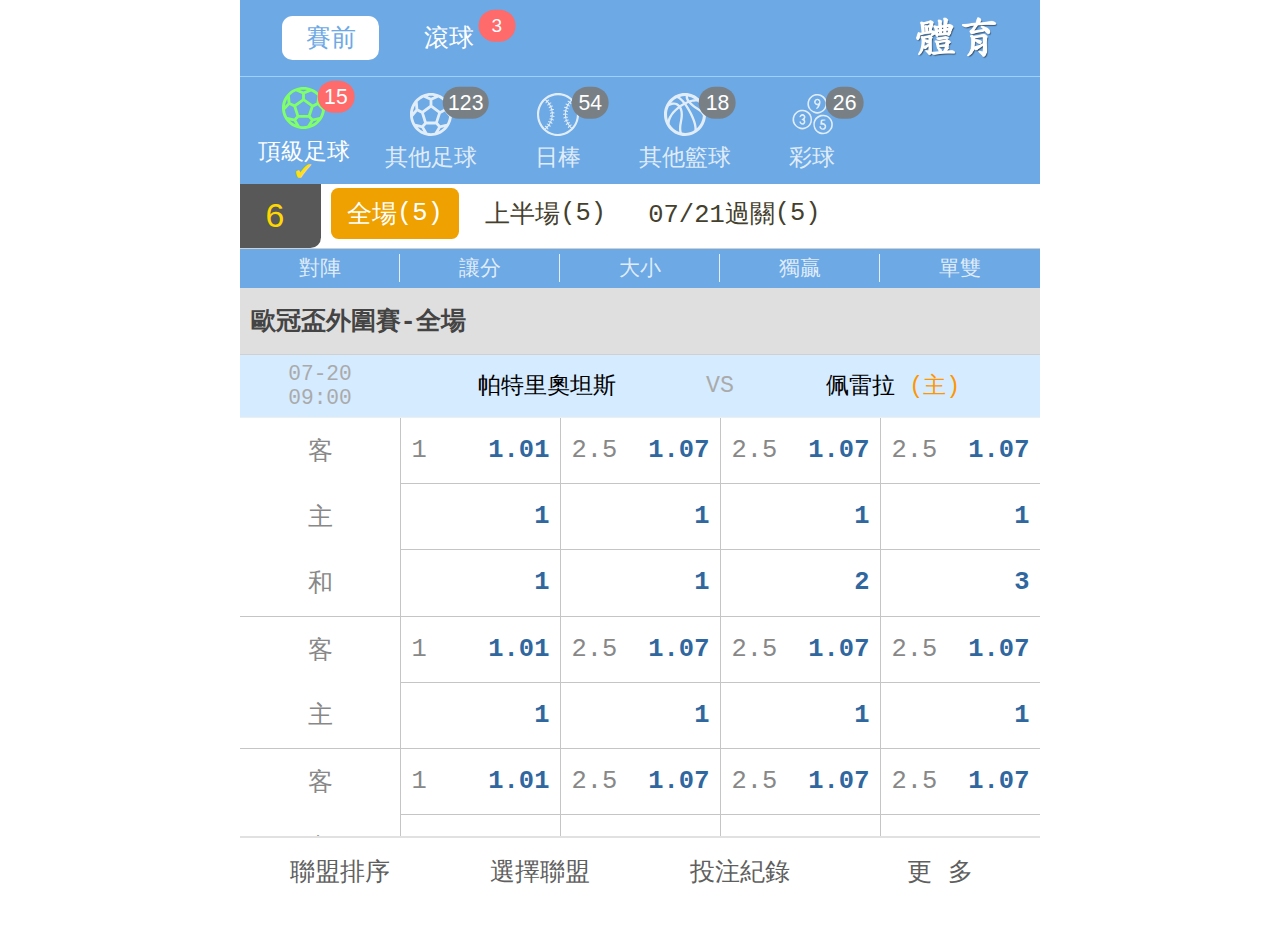
==== commit 65929b6b: "編輯隊伍列的css樣式" ====
--- a/new_index.html
+++ b/new_index.html
@@ -1459,7 +1459,6 @@
                 </div>
             </nav>
             <div id="pushyOverlay1"></div>
-            <a href="./index.php?type=2" class="change-type">切換</a>
 
         </div>
         <!-- BEGIN PAGE FIRST SCRIPTS -->
--- a/templates/css/index.css
+++ b/templates/css/index.css
@@ -841,7 +841,6 @@
 .events-area .events-div .events-table .ranks-tr .left-flex {
 	display: flex;
 	align-items: center;
-	flex-grow: 1;
 }
 
 .events-area .events-div .events-table .ranks-tr .left-flex {
@@ -854,19 +853,22 @@
 	flex: 1;
 	display: flex;
 	align-items: center;
-	justify-content: space-around;
+	justify-content: space-between;
 	text-align: right;
-	flex-grow: 5;
 	margin-left: 0;
 }
 
 .events-area .events-div .events-table .ranks-tr .right-flex>div {
+	flex-grow: 2;
+	text-align: center;
+	max-width: 44%
+}
+
+.events-area .events-div .events-table .ranks-tr .right-flex>div:nth-child(2) {
 	flex-grow: 1;
 	text-align: center;
-	max-width: 33%
-}
-
-
+	max-width: 10%
+}
 
 
 .events-table .master td,
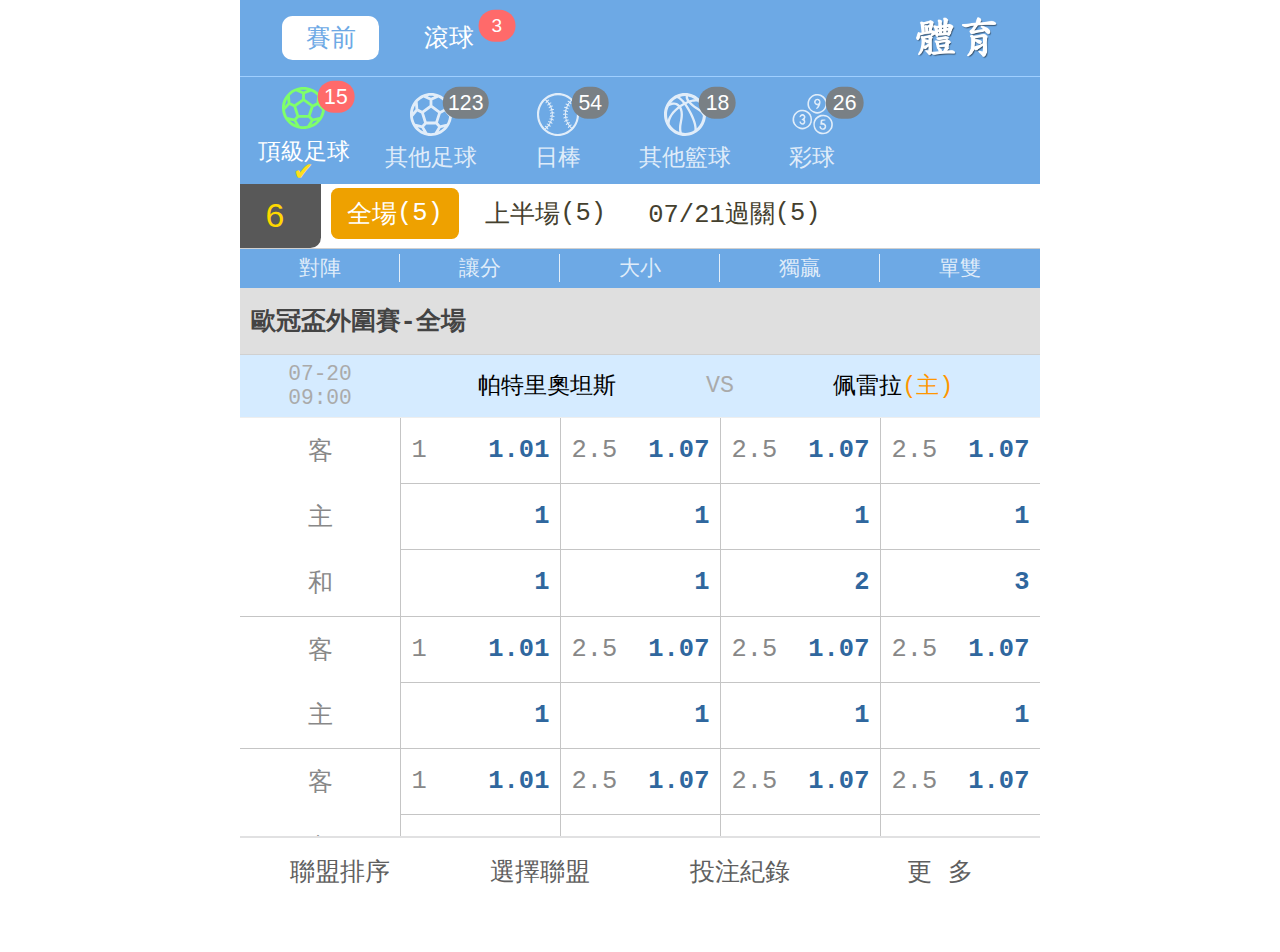
==== commit 385d2b89: "清除隊伍右邊空白" ====
--- a/new_index.html
+++ b/new_index.html
@@ -626,7 +626,7 @@
                             </div>
                         </div>
                     </div>
-                    <!-- jan 編輯 -->
+                    <!-- jan 編輯  列項目 這裡開始-->
                     <table class="menu-list-2">
                         <tr class="list-2">
                             <td>對陣</td>
@@ -636,6 +636,7 @@
                             <td>單雙</td>
                         </tr>
                     </table>
+                    <!-- jan 編輯  列項目 這裡結束-->
 
                     <div id="events-div" class="events-div" style="height: 602px">
                         <!--slot=5-->
@@ -659,9 +660,7 @@
                                                 <div class="rank-notes hidden"></div>
                                             </div>
                                             <div class="play-against">VS</div>
-                                            <div>
-                                                佩雷拉
-                                                <font class="master-txt">(主)</font>
+                                            <div>佩雷拉<font class="master-txt">(主)</font>
                                             </div>
                                             <div class="rank-notes hidden"></div>
                                         </div>
@@ -831,8 +830,7 @@
                                             </div>
                                             <div class="play-against">VS</div>
                                             <div>
-                                                費倫茨瓦羅斯
-                                                <font class="master-txt">(主)</font>
+                                                費倫茨瓦羅斯<font class="master-txt">(主)</font>
                                             </div>
                                             <div class="rank-notes hidden"></div>
                                         </div>
@@ -998,8 +996,7 @@
                                             </div>
                                             <div class="play-against">VS</div>
                                             <div>
-                                                基輔迪納摩
-                                                <font class="master-txt">(主)</font>
+                                                基輔迪納摩<font class="master-txt">(主)</font>
                                             </div>
                                             <div class="rank-notes hidden"></div>
                                         </div>
@@ -1165,8 +1162,7 @@
                                             </div>
                                             <div class="play-against">VS</div>
                                             <div>
-                                                馬里博爾
-                                                <font class="master-txt">(主)</font>
+                                                馬里博爾<font class="master-txt">(主)</font>
                                             </div>
                                             <div class="rank-notes hidden"></div>
                                         </div>
--- a/templates/css/index.css
+++ b/templates/css/index.css
@@ -808,7 +808,9 @@
 
 /* --------------分隔線-------------- */
 
-/* 這裡開始 */
+/* START */
+
+/* 列項目樣式 START*/
 .menu-list-2 {
 	width: 100%;
 	background-color: #6da9e5;
@@ -832,8 +834,9 @@
 .menu-list-2 .list-2 td:nth-child(5) {
 	border-right: none;
 }
-
-/* table style */
+/* 列項目樣式 END */
+
+/* 表格樣式 START*/
 .events-area .events-div .events-table .ranks-tr .fixed-w {
 	width: 0;
 }
@@ -943,8 +946,9 @@
 .events-table .master .border-bottom {
 	border-bottom: 1px solid rgb(197, 197, 197);
 }
-
-/* 這裡結束 */
+/* 表格樣式 END */
+
+/* END */
 
 .change-type {
 	position: absolute;
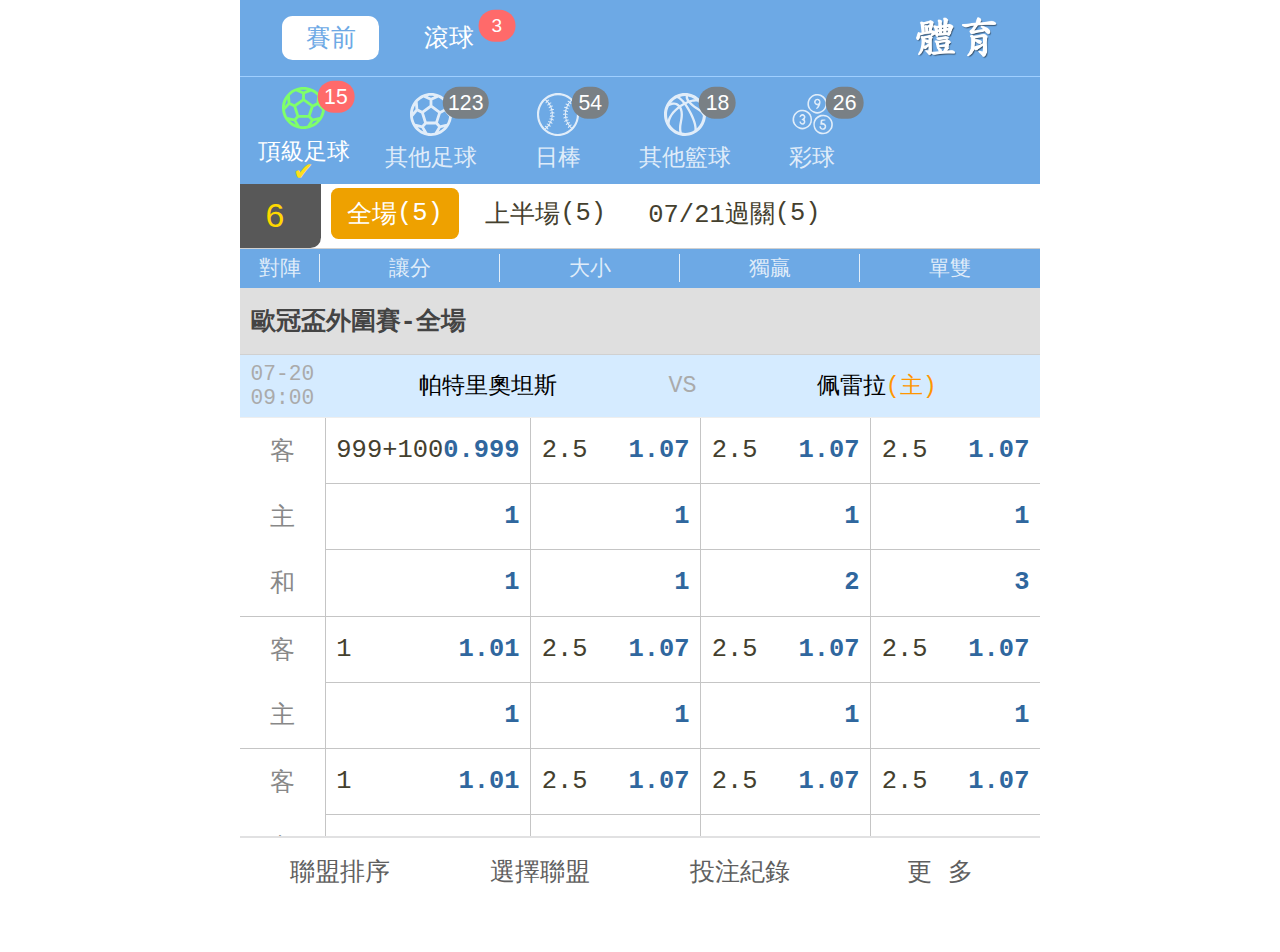
==== commit 1eaca342: "edit html" ====
--- a/new_index.html
+++ b/new_index.html
@@ -673,8 +673,8 @@
                                     <td class="border-none">客</td>
                                     <td>
                                         <div>
-                                            <span class="left-item">1</span>
-                                            <span class="right-item">1.01</span>
+                                            <span class="left-item">999+100</span>
+                                            <span class="right-item">0.999</span>
                                         </div>
                                     </td>
                                     <td>
--- a/templates/css/index.css
+++ b/templates/css/index.css
@@ -1,344 +1,352 @@
 #main {
-	background-color: #eee;
+  background-color: #eee;
 }
 
 .events-area .top-bar .panel-v1 {
-	border-top: 1px solid #9fcfff;
+  border-top: 1px solid #9fcfff;
 }
 
 .events-area .top-bar .gc-menu-list {
-	display: flex;
-	align-items: center;
-	overflow-x: auto;
-	overflow-y: hidden;
-	background-color: #6da9e5;
+  display: flex;
+  align-items: center;
+  overflow-x: auto;
+  overflow-y: hidden;
+  background-color: #6da9e5;
 }
 
 .events-area .top-bar .gc-menu-list .item {
-	color: rgba(255, 255, 255, 0.6);
-	text-align: center;
-	cursor: pointer;
-	min-width: 1.2rem;
-	padding: .14rem 0 .08rem 0;
-	display: flex;
-	flex-direction: column;
-	align-items: center;
-	position: relative;
+  color: rgba(255, 255, 255, 0.6);
+  text-align: center;
+  cursor: pointer;
+  min-width: 1.2rem;
+  padding: 0.14rem 0 0.08rem 0;
+  display: flex;
+  flex-direction: column;
+  align-items: center;
+  position: relative;
 }
 
 .events-area .top-bar .gc-menu-list .item.active {
-	padding-top: .09rem;
-	padding-bottom: .15rem;
+  padding-top: 0.09rem;
+  padding-bottom: 0.15rem;
 }
 
 .events-area .top-bar .gc-menu-list .item.active:after {
-	content: '\2714';
-	color: #ffdf1a;
-	position: absolute;
-	bottom: -.05rem;
+  content: "\2714";
+  color: #ffdf1a;
+  position: absolute;
+  bottom: -0.05rem;
 }
 
 .events-area .top-bar .gc-menu-list .item .icon {
-	width: .4rem;
-	position: relative;
+  width: 0.4rem;
+  position: relative;
 }
 
 .events-area .top-bar .gc-menu-list .item .icon img {
-	display: block;
-	margin: 0 auto;
-	width: 100%;
-	filter: grayscale(1) brightness(3);
-	opacity: 0.8;
+  display: block;
+  margin: 0 auto;
+  width: 100%;
+  filter: grayscale(1) brightness(3);
+  opacity: 0.8;
 }
 
 .events-area .top-bar .gc-menu-list .item .icon .game-count {
-	font-size: .2rem;
-	color: #fff;
-	text-align: center;
-	border-radius: .4rem;
-	background-color: #798085;
-	position: absolute;
-	top: 0;
-	right: 0;
-	z-index: 1;
-	min-width: .35rem;
-	height: .3rem;
-	line-height: .3rem;
-	transform: translate(80%, -20%);
-	font-family: Arial;
-	padding: 0 .05rem;
+  font-size: 0.2rem;
+  color: #fff;
+  text-align: center;
+  border-radius: 0.4rem;
+  background-color: #798085;
+  position: absolute;
+  top: 0;
+  right: 0;
+  z-index: 1;
+  min-width: 0.35rem;
+  height: 0.3rem;
+  line-height: 0.3rem;
+  transform: translate(80%, -20%);
+  font-family: Arial;
+  padding: 0 0.05rem;
 }
 
 .events-area .top-bar .gc-menu-list .item .txt {
-	padding-top: .1rem;
-	color: rgba(255, 255, 255, 0.8);
-	white-space: nowrap;
-	font-size: .22rem;
+  padding-top: 0.1rem;
+  color: rgba(255, 255, 255, 0.8);
+  white-space: nowrap;
+  font-size: 0.22rem;
 }
 
 .events-area .top-bar .gc-menu-list .item.active .icon img {
-	filter: saturate(150%) brightness(1.15);
-	opacity: 1;
+  filter: saturate(150%) brightness(1.15);
+  opacity: 1;
 }
 
 .events-area .top-bar .gc-menu-list .item.active .icon .game-count {
-	background: #ff6a6a;
-	color: #fff;
+  background: #ff6a6a;
+  color: #fff;
 }
 
 .events-area .top-bar .gc-menu-list .item.active .txt {
-	color: #fff;
+  color: #fff;
 }
 
 .events-area .top-bar .panel-v2 {
-	display: flex;
-	align-items: center;
-	background-color: #fff;
-	border-bottom: 1px solid #d0d0d0;
+  display: flex;
+  align-items: center;
+  background-color: #fff;
+  border-bottom: 1px solid #d0d0d0;
 }
 
 .events-area .top-bar .events-reload-content {
-	background-color: #585858;
-	padding: .12rem .13rem;
-	color: #fff;
-	border-bottom-right-radius: .1rem;
-	display: flex;
-	align-items: center;
-	line-height: initial;
+  background-color: #585858;
+  padding: 0.12rem 0.13rem;
+  color: #fff;
+  border-bottom-right-radius: 0.1rem;
+  display: flex;
+  align-items: center;
+  line-height: initial;
 }
 
 .events-area .top-bar .events-reload-second {
-	color: #ffd800;
-	width: .4rem;
-	text-align: center;
-	font-size: .32rem;
-	font-family: arial;
+  color: #ffd800;
+  width: 0.4rem;
+  text-align: center;
+  font-size: 0.32rem;
+  font-family: arial;
 }
 
 .events-area .top-bar .reload-icon {
-	cursor: pointer;
-	margin-left: .1rem;
-	font-size: .26rem;
+  cursor: pointer;
+  margin-left: 0.1rem;
+  font-size: 0.26rem;
 }
 
 .events-area .top-bar .reload-icon.active {
-	animation: rotate 1.5s linear infinite;
+  animation: rotate 1.5s linear infinite;
 }
 
 @-webkit-keyframes rotate {
-	100% {
-		-webkit-transform: rotate(360deg);
-	}
+  100% {
+    -webkit-transform: rotate(360deg);
+  }
 }
 
 @keyframes rotate {
-	100% {
-		transform: rotate(360deg);
-	}
+  100% {
+    transform: rotate(360deg);
+  }
 }
 
 .events-area .top-bar .gtype-menu-list-area {
-	overflow-x: auto;
-	overflow-y: hidden;
-	flex: 1;
-	padding-bottom: .04rem;
+  overflow-x: auto;
+  overflow-y: hidden;
+  flex: 1;
+  padding-bottom: 0.04rem;
 }
 
 .events-area .top-bar .gtype-menu-list {
-	display: flex;
-	align-items: center;
-	line-height: initial;
+  display: flex;
+  align-items: center;
+  line-height: initial;
 }
 
 .events-area .top-bar .gtype-menu-list .item {
-	cursor: pointer;
-	padding: .08rem .15rem;
-	line-height: initial;
-	white-space: nowrap;
-	border-radius: .07rem;
-	margin-left: .1rem;
-	display: flex;
-	align-items: center;
+  cursor: pointer;
+  padding: 0.08rem 0.15rem;
+  line-height: initial;
+  white-space: nowrap;
+  border-radius: 0.07rem;
+  margin-left: 0.1rem;
+  display: flex;
+  align-items: center;
 }
 
 .events-area .top-bar .gtype-menu-list .item.active {
-	background-color: #eea100;
-	color: #fff;
+  background-color: #eea100;
+  color: #fff;
 }
 
 .events-area .events-div {
-	overflow-y: auto;
-	position: relative;
+  overflow-y: auto;
+  position: relative;
 }
 
 .events-area .events-div .events-table {
-	border-collapse: separate;
-	width: 100%;
-	background-color: #fff;
+  border-collapse: separate;
+  width: 100%;
+  background-color: #fff;
 }
 
 .events-area .events-div .events-table td {
-	padding: .15rem .1rem;
-	vertical-align: middle;
+  padding: 0.15rem 0.1rem;
+  vertical-align: middle;
 }
 
 .events-area .events-div .events-table .league-name-tr td {
-	background-color: #dfdfdf;
-	border-bottom: 1px solid #d0d0d0;
-	color: #444;
-	font-weight: bold;
+  background-color: #dfdfdf;
+  border-bottom: 1px solid #d0d0d0;
+  color: #444;
+  font-weight: bold;
 }
 
 .events-area .events-div .events-table .ranks-tr td {
-	background-color: #d5ebff;
-	color: #000;
-	border-bottom: 1px solid #eee;
-	position: sticky;
-	top: 0;
-	padding: .07rem .1rem;
+  background-color: #d5ebff;
+  color: #000;
+  border-bottom: 1px solid #eee;
+  position: sticky;
+  top: 0;
+  padding: 0.07rem 0.1rem;
 }
 
 .events-area .events-div .events-table .ranks-tr td * {
-	font-size: .22rem;
+  font-size: 0.22rem;
 }
 
 .events-area .events-div .events-table .ranks-tr .fixed-w {
-	width: 44%;
+  width: 44%;
 }
 
 .events-area .events-div .events-table .ranks-tr .left-flex {
-	display: flex;
-	align-items: center;
+  display: flex;
+  align-items: center;
 }
 
 .events-area .events-div .events-table .game-start-datetime {
-	color: #aaa;
-	font-size: .2rem !important;
-}
-
+  color: #aaa;
+  font-size: 0.2rem !important;
+}
 
 .events-area .events-div .events-table .ranks-tr .right-flex {
-	flex: 1;
-	display: flex;
-	align-items: center;
-	justify-content: flex-end;
-	text-align: right;
-	margin-left: .1rem;
+  flex: 1;
+  display: flex;
+  align-items: center;
+  justify-content: flex-end;
+  text-align: right;
+  margin-left: 0.1rem;
 }
 
 .events-area .events-div .events-table .ranks-tr .play-against {
-	text-align: center;
-	color: #aaa;
+  text-align: center;
+  color: #aaa;
 }
 
 .events-area .events-div .events-table .ranks-tr .rank-notes {
-	font-size: .2rem;
-	color: #999;
-	padding-top: .1rem;
+  font-size: 0.2rem;
+  color: #999;
+  padding-top: 0.1rem;
 }
 
 .events-area .events-div .events-table .ranks-tr .master-txt {
-	color: #ff9600;
+  color: #ff9600;
 }
 
 .events-area .events-div .events-table .ranks-tr .full-rank {
-	flex: 1;
-	margin-left: .2rem;
+  flex: 1;
+  margin-left: 0.2rem;
 }
 
 .events-area .events-div .events-table .btype-tr td {
-	border-right: 1px solid #f3f3f3;
-	border-bottom: 1px solid #f3f3f3;
+  border-right: 1px solid #f3f3f3;
+  border-bottom: 1px solid #f3f3f3;
 }
 
 .events-area .events-div .events-table .btype-tr .left-flex {
-	display: flex;
-	align-items: center;
+  display: flex;
+  align-items: center;
 }
 
 .events-area .events-div .events-table .btype-tr .ot-div {
-	color: #aaa;
+  color: #aaa;
 }
 
 .events-area .events-div .events-table .btype-tr .right-flex {
-	flex: 1;
-	margin-left: .1rem;
-	display: flex;
-	align-items: center;
-	justify-content: flex-end;
-	text-align: right;
+  flex: 1;
+  margin-left: 0.1rem;
+  display: flex;
+  align-items: center;
+  justify-content: flex-end;
+  text-align: right;
 }
 
 .events-area .events-div .events-table .btype-tr .play-td-1 {
-	width: 44%;
+  width: 44%;
 }
 
 .events-area .events-div .events-table .btype-tr .play-td-1 .hds-div {
-	margin-left: .1rem;
+  margin-left: 0.1rem;
 }
 
 .events-area .events-div .events-table .btype-tr .play-td-1 .odds-div {
-	margin-left: .3rem;
+  margin-left: 0.3rem;
 }
 
 .events-area .events-div .events-table .btype-tr .play-td-2 {
-	width: 44%;
+  width: 44%;
 }
 
 .events-area .events-div .events-table .btype-tr .play-td-2 .hds-div {
-	margin-right: .1rem;
+  margin-right: 0.1rem;
 }
 
 .events-area .events-div .events-table .btype-tr .play-td-2 .odds-div {
-	margin-right: .3rem;
+  margin-right: 0.3rem;
 }
 
 .events-area .events-div .events-table .btype-tr .odds-div {
-	color: #30679e;
-	font-weight: bold;
+  color: #30679e;
+  font-weight: bold;
 }
 
 .events-area .events-div .events-table .btype-tr .play-btype {
-	text-align: center;
-	background-color: #eee;
-	font-size: .22rem;
+  text-align: center;
+  background-color: #eee;
+  font-size: 0.22rem;
 }
 
 .events-area .events-div .events-table .btype-tr .odds-click {
-	cursor: pointer;
+  cursor: pointer;
 }
 
 .events-area .events-div .events-table .btype-tr .cross-odds-click {
-	cursor: pointer;
-}
-
-.events-area .events-div .events-table .btype-tr .cross-odds-click[check=check] {
-	background-color: #ffd5d5;
-}
-
-.events-area .events-div .events-table .btype-tr .cross-odds-click[check=check] .odds-div {
-	color: #0080ff;
+  cursor: pointer;
+}
+
+.events-area
+  .events-div
+  .events-table
+  .btype-tr
+  .cross-odds-click[check="check"] {
+  background-color: #ffd5d5;
+}
+
+.events-area
+  .events-div
+  .events-table
+  .btype-tr
+  .cross-odds-click[check="check"]
+  .odds-div {
+  color: #0080ff;
 }
 
 .events-area .events-div .no-events {
-	background-color: #fff;
-	height: 100%;
-	display: flex;
-	flex-direction: column;
-	align-items: center;
-	justify-content: center;
+  background-color: #fff;
+  height: 100%;
+  display: flex;
+  flex-direction: column;
+  align-items: center;
+  justify-content: center;
 }
 
 .events-area .events-div .no-events .img {
-	width: 1.5rem;
-	opacity: .3;
+  width: 1.5rem;
+  opacity: 0.3;
 }
 
 .events-area .events-div .no-events .txt {
-	margin-top: .2rem;
-	font-size: .36rem;
-	font-family: arial;
-	color: #000;
+  margin-top: 0.2rem;
+  font-size: 0.36rem;
+  font-family: arial;
+  color: #000;
 }
 
 /*.ranks-tr, .btype-tr{
@@ -346,262 +354,261 @@
 }*/
 
 .events-area .betting-div-mask {
-	position: absolute;
-	top: 0;
-	bottom: 0;
-	left: 0;
-	right: 0;
-	z-index: 100;
-	background-color: rgba(0, 0, 0, .5);
-	display: none;
+  position: absolute;
+  top: 0;
+  bottom: 0;
+  left: 0;
+  right: 0;
+  z-index: 100;
+  background-color: rgba(0, 0, 0, 0.5);
+  display: none;
 }
 
 .events-area .betting-div-mask.on {
-	display: block;
+  display: block;
 }
 
 .events-area .betting-div {
-	position: absolute;
-	z-index: 101;
-	background-color: #fff;
-	width: 95%;
-	max-height: 95%;
-	overflow: auto;
-	top: 100%;
-	left: 50%;
-	border-radius: .05rem;
-	transform: translate(-50%, 0);
-	line-height: initial;
-	display: none;
+  position: absolute;
+  z-index: 101;
+  background-color: #fff;
+  width: 95%;
+  max-height: 95%;
+  overflow: auto;
+  top: 100%;
+  left: 50%;
+  border-radius: 0.05rem;
+  transform: translate(-50%, 0);
+  line-height: initial;
+  display: none;
 }
 
 .events-area .betting-div.on {
-	display: block;
-	animation: btv_anm .2s linear;
-	animation-fill-mode: forwards;
+  display: block;
+  animation: btv_anm 0.2s linear;
+  animation-fill-mode: forwards;
 }
 
 @-webkit-keyframes btv_anm {
-	100% {
-		top: 50%;
-		-webkit-transform: translate(-50%, -50%);
-	}
+  100% {
+    top: 50%;
+    -webkit-transform: translate(-50%, -50%);
+  }
 }
 
 @keyframes btv_anm {
-	100% {
-		top: 50%;
-		transform: translate(-50%, -50%);
-	}
+  100% {
+    top: 50%;
+    transform: translate(-50%, -50%);
+  }
 }
 
 .events-area .betting-div .title-div {
-	border-bottom: 1px solid #92acc7;
-	color: #000;
-	padding: .1rem .15rem;
-	background-color: #d1e1f1;
+  border-bottom: 1px solid #92acc7;
+  color: #000;
+  padding: 0.1rem 0.15rem;
+  background-color: #d1e1f1;
 }
 
 .events-area .betting-div .title-div .btype-txt {
-	color: #0c8bff;
+  color: #0c8bff;
 }
 
 .events-area .betting-div .top-div {
-	background-color: #fff;
-	padding: .1rem;
-	max-height: 200px;
-	overflow: auto;
+  background-color: #fff;
+  padding: 0.1rem;
+  max-height: 200px;
+  overflow: auto;
 }
 
 .events-area .betting-div .top-div * {
-	font-size: .22rem;
+  font-size: 0.22rem;
 }
 
 .events-area .betting-div .top-div .top-list {
-	border: 1px solid #ccc;
-	border-radius: .05rem;
-	margin-bottom: .1rem;
+  border: 1px solid #ccc;
+  border-radius: 0.05rem;
+  margin-bottom: 0.1rem;
 }
 
 .events-area .betting-div .top-div .top-list:last-child {
-	margin-bottom: 0;
+  margin-bottom: 0;
 }
 
 .events-area .betting-div .top-div .list-title {
-	display: flex;
-	align-items: center;
-	justify-content: space-between;
-	border-bottom: solid 1px #ddd;
-	padding-left: .1rem;
+  display: flex;
+  align-items: center;
+  justify-content: space-between;
+  border-bottom: solid 1px #ddd;
+  padding-left: 0.1rem;
 }
 
 .events-area .betting-div .top-div .no {
-	border: 1px solid #bbb;
-	color: #666;
-	border-radius: 50%;
-	width: .45rem;
-	height: .45rem;
-	line-height: .45rem;
-	text-align: center;
-	font-family: Arial;
+  border: 1px solid #bbb;
+  color: #666;
+  border-radius: 50%;
+  width: 0.45rem;
+  height: 0.45rem;
+  line-height: 0.45rem;
+  text-align: center;
+  font-family: Arial;
 }
 
 .events-area .betting-div .top-div .cancel-btn {
-	color: #aaa;
-	font-size: .5rem;
-	cursor: pointer;
-	font-weight: 700;
-	text-align: center;
-	width: .6rem;
-	display: flex;
-	justify-content: center;
-	align-items: center;
+  color: #aaa;
+  font-size: 0.5rem;
+  cursor: pointer;
+  font-weight: 700;
+  text-align: center;
+  width: 0.6rem;
+  display: flex;
+  justify-content: center;
+  align-items: center;
 }
 
 .events-area .betting-div .top-div .league-name {
-	padding: .1rem .12rem;
+  padding: 0.1rem 0.12rem;
 }
 
 .events-area .betting-div .top-div .event-detail {
-	padding: .1rem .12rem;
-	border-top: solid 1px #ddd;
-	/*border-bottom: solid 1px #ddd;*/
+  padding: 0.1rem 0.12rem;
+  border-top: solid 1px #ddd;
+  /*border-bottom: solid 1px #ddd;*/
 }
 
 .events-area .betting-div .top-div .bet-detail {
-	padding: .1rem .12rem;
-	padding-top: 0;
-	color: gray;
+  padding: 0.1rem 0.12rem;
+  padding-top: 0;
+  color: gray;
 }
 
 .events-area .betting-div .top-div .master {
-	color: #00C;
+  color: #00c;
 }
 
 .events-area .betting-div .top-div .master-txt {
-	color: #ff9600;
+  color: #ff9600;
 }
 
 .events-area .betting-div .top-div .bet-hd {
-	color: #f00;
+  color: #f00;
 }
 
 .events-area .betting-div .top-div .bet-rank {
-	color: #0072ff;
+  color: #0072ff;
 }
 
 .events-area .betting-div .top-div .bet-odds {
-	color: red;
+  color: red;
 }
 
 .events-area .betting-div .center-div {
-	padding: .1rem;
-	border-top: 1px solid #92acc7;
-	border-bottom: solid 1px #92acc7;
-	background-color: #d1e1f1;
+  padding: 0.1rem;
+  border-top: 1px solid #92acc7;
+  border-bottom: solid 1px #92acc7;
+  background-color: #d1e1f1;
 }
 
 .events-area .betting-div .center-div .betting-tb td {
-	padding-bottom: .1rem;
-	width: 50%;
+  padding-bottom: 0.1rem;
+  width: 50%;
 }
 
 .events-area .betting-div .center-div .betting-tb tr:last-child td {
-	padding-bottom: 0px;
+  padding-bottom: 0px;
 }
 
 .events-area .betting-div .center-div .betting-tb td.c1 {
-	padding-left: .15rem;
-
+  padding-left: 0.15rem;
 }
 
 .events-area .betting-div .center-div .betting-tb .flex-div {
-	display: flex;
-	align-items: center;
+  display: flex;
+  align-items: center;
 }
 
 .events-area .betting-div .center-div .betting-tb .bet-amount-input {
-	flex: 1;
-	border: 0;
-	padding: .1rem;
-	width: 100%;
-	background-color: #fff;
-	color: #000;
-	outline: 0;
-	font-weight: 700;
-	pointer-events: none;
-	border-radius: .05rem;
+  flex: 1;
+  border: 0;
+  padding: 0.1rem;
+  width: 100%;
+  background-color: #fff;
+  color: #000;
+  outline: 0;
+  font-weight: 700;
+  pointer-events: none;
+  border-radius: 0.05rem;
 }
 
 .events-area .betting-div .center-div .betting-tb .cross-odds {
-	color: red;
+  color: red;
 }
 
 .events-area .betting-div .center-div .betting-tb .sign-1 {
-	color: #222;
-	font-weight: bold;
+  color: #222;
+  font-weight: bold;
 }
 
 .events-area .betting-div .center-div .betting-tb .symbol {
-	padding: 0 .05rem;
+  padding: 0 0.05rem;
 }
 
 .events-area .betting-div .center-div .betting-tb .single-bet-limit-notes {
-	color: red;
+  color: red;
 }
 
 .events-area .betting-div .center-div .quick-betting-area {
-	background-color: #fff;
-	border-radius: .05rem;
-	border: 1px solid #ccc;
-	display: flex;
-	align-items: center;
-	margin-top: .15rem;
+  background-color: #fff;
+  border-radius: 0.05rem;
+  border: 1px solid #ccc;
+  display: flex;
+  align-items: center;
+  margin-top: 0.15rem;
 }
 
 .events-area .betting-div .center-div .quick-betting-confirm {
-	flex: 1;
-	cursor: pointer;
-	border-right: 1px solid #ccc;
-	padding: .2rem 0;
-	text-align: center;
-	font-weight: bold;
-	color: #666;
+  flex: 1;
+  cursor: pointer;
+  border-right: 1px solid #ccc;
+  padding: 0.2rem 0;
+  text-align: center;
+  font-weight: bold;
+  color: #666;
 }
 
 .events-area .betting-div .center-div .quick-betting-confirm:active {
-	background-color: #d8f9ff;
+  background-color: #d8f9ff;
 }
 
 .events-area .betting-div .center-div .quick-betting-confirm:last-child {
-	border-right: 0;
+  border-right: 0;
 }
 
 .events-area .betting-div .center-div .number-input-area {
-	background-color: #fff;
-	border-radius: .05rem;
-	border: 1px solid #2682d5;
-	display: flex;
-	align-items: center;
-	margin-top: .15rem;
-	flex-wrap: wrap;
+  background-color: #fff;
+  border-radius: 0.05rem;
+  border: 1px solid #2682d5;
+  display: flex;
+  align-items: center;
+  margin-top: 0.15rem;
+  flex-wrap: wrap;
 }
 
 .events-area .betting-div .center-div .number-input-area .number {
-	cursor: pointer;
-	border-right: 1px solid #2682d5;
-	border-bottom: 1px solid #2682d5;
-	font-weight: bold;
-	color: #2682d5;
-	font-size: .36rem;
-	height: .7rem;
-	display: flex;
-	align-items: center;
-	justify-content: center;
+  cursor: pointer;
+  border-right: 1px solid #2682d5;
+  border-bottom: 1px solid #2682d5;
+  font-weight: bold;
+  color: #2682d5;
+  font-size: 0.36rem;
+  height: 0.7rem;
+  display: flex;
+  align-items: center;
+  justify-content: center;
 }
 
 .events-area .betting-div .center-div .number-input-area .number:active {
-	background-color: #d8f9ff;
+  background-color: #d8f9ff;
 }
 
 .events-area .betting-div .center-div .number-input-area .number.n1,
@@ -613,20 +620,20 @@
 .events-area .betting-div .center-div .number-input-area .number.n7,
 .events-area .betting-div .center-div .number-input-area .number.n8,
 .events-area .betting-div .center-div .number-input-area .number.n9 {
-	width: 16.8%;
+  width: 16.8%;
 }
 
 .events-area .betting-div .center-div .number-input-area .number.del {
-	width: 16%;
+  width: 16%;
 }
 
 .events-area .betting-div .center-div .number-input-area .number.n0 {
-	width: 32.8%;
+  width: 32.8%;
 }
 
 .events-area .betting-div .center-div .number-input-area .number.del,
 .events-area .betting-div .center-div .number-input-area .number.n0 {
-	border-right: 0;
+  border-right: 0;
 }
 
 .events-area .betting-div .center-div .number-input-area .number.n6,
@@ -634,176 +641,174 @@
 .events-area .betting-div .center-div .number-input-area .number.n8,
 .events-area .betting-div .center-div .number-input-area .number.n9,
 .events-area .betting-div .center-div .number-input-area .number.n0 {
-	border-bottom: 0;
-}
-
+  border-bottom: 0;
+}
 
 .events-area .betting-div .bottom-div {
-	padding: .15rem .2rem;
-	border-top: solid 1px #fff;
-	background-color: #d1e1f1;
-	display: flex;
-	align-items: center;
-	justify-content: center;
+  padding: 0.15rem 0.2rem;
+  border-top: solid 1px #fff;
+  background-color: #d1e1f1;
+  display: flex;
+  align-items: center;
+  justify-content: center;
 }
 
 .events-area .betting-div .bottom-div .betting-cancel {
-	flex: 1;
-	background-color: #898989;
-	cursor: pointer;
-	padding: .2rem 0;
-	border-radius: .05rem;
-	font-size: .28rem;
-	color: #fff;
-	line-height: initial;
-	text-align: center;
-	text-decoration: none;
+  flex: 1;
+  background-color: #898989;
+  cursor: pointer;
+  padding: 0.2rem 0;
+  border-radius: 0.05rem;
+  font-size: 0.28rem;
+  color: #fff;
+  line-height: initial;
+  text-align: center;
+  text-decoration: none;
 }
 
 .events-area .betting-div .bottom-div .betting-cancel:hover {
-	background-color: #ababab;
+  background-color: #ababab;
 }
 
 .events-area .betting-div .bottom-div .betting-confirm {
-	flex: 1;
-	background-color: #FF8A00;
-	cursor: pointer;
-	padding: .2rem 0;
-	border-radius: .05rem;
-	font-size: .28rem;
-	color: #fff;
-	line-height: initial;
-	text-align: center;
-	margin-left: .2rem;
-	text-decoration: none;
+  flex: 1;
+  background-color: #ff8a00;
+  cursor: pointer;
+  padding: 0.2rem 0;
+  border-radius: 0.05rem;
+  font-size: 0.28rem;
+  color: #fff;
+  line-height: initial;
+  text-align: center;
+  margin-left: 0.2rem;
+  text-decoration: none;
 }
 
 .events-area .betting-div .bottom-div .betting-confirm:hover {
-	background-color: #F08506;
+  background-color: #f08506;
 }
 
 .events-area .betting-div .bottom-div .betting-clear {
-	flex: 1;
-	background-color: #41b590;
-	cursor: pointer;
-	padding: .2rem 0;
-	border-radius: .05rem;
-	font-size: .28rem;
-	color: #fff;
-	line-height: initial;
-	text-align: center;
-	margin-left: .2rem;
-	text-decoration: none;
+  flex: 1;
+  background-color: #41b590;
+  cursor: pointer;
+  padding: 0.2rem 0;
+  border-radius: 0.05rem;
+  font-size: 0.28rem;
+  color: #fff;
+  line-height: initial;
+  text-align: center;
+  margin-left: 0.2rem;
+  text-decoration: none;
 }
 
 .events-area .betting-div .bottom-div .betting-clear:hover {
-	background-color: #41b590;
-}
-
+  background-color: #41b590;
+}
 
 .events-area .league-content-div {
-	font-family: arial, å¾®è»Ÿæ­£é»‘é«”;
+  font-family: arial, å¾®è»Ÿæ­£é»‘é«”;
 }
 
 .events-area .league-content-div .league-title {
-	color: #FFF;
-	font-size: .3rem;
-	text-align: center;
-	background-color: #106eb7;
-	padding: .15rem;
+  color: #fff;
+  font-size: 0.3rem;
+  text-align: center;
+  background-color: #106eb7;
+  padding: 0.15rem;
 }
 
 .events-area .league-content-div .league-header {
-	height: .7rem;
-	line-height: .7rem;
-	color: #242424;
-	border-bottom: .04rem solid #c1c1c1;
-	background-color: #fff;
-	padding: 0 .15rem;
+  height: 0.7rem;
+  line-height: 0.7rem;
+  color: #242424;
+  border-bottom: 0.04rem solid #c1c1c1;
+  background-color: #fff;
+  padding: 0 0.15rem;
 }
 
 .events-area .league-content-div .league-content {
-	max-height: 250px;
-	min-height: .7rem;
-	overflow-y: auto;
-	background: #fff;
-	padding: 0 .15rem;
+  max-height: 250px;
+  min-height: 0.7rem;
+  overflow-y: auto;
+  background: #fff;
+  padding: 0 0.15rem;
 }
 
 .events-area .league-content-div .league-footer {
-	padding: .15rem;
-	background-color: #d3e3f5;
-	border-bottom: #106eb7 1px solid;
-	border-radius: 0 0 3px 3px;
-	display: flex;
-	align-items: center;
-	justify-content: center;
+  padding: 0.15rem;
+  background-color: #d3e3f5;
+  border-bottom: #106eb7 1px solid;
+  border-radius: 0 0 3px 3px;
+  display: flex;
+  align-items: center;
+  justify-content: center;
 }
 
 .events-area .league-content-div .league-submit {
-	padding: .12rem .4rem;
-	background: #1f84d3;
-	border-top: #8abfe8 1px solid;
-	border-bottom: #1874ca 1px solid;
-	color: #fff;
-	font-size: .3rem;
-	cursor: pointer;
-	border-radius: 6px;
+  padding: 0.12rem 0.4rem;
+  background: #1f84d3;
+  border-top: #8abfe8 1px solid;
+  border-bottom: #1874ca 1px solid;
+  color: #fff;
+  font-size: 0.3rem;
+  cursor: pointer;
+  border-radius: 6px;
 }
 
 .events-area .league-content-div .league-submit:hover {
-	background: #2ea0f9;
+  background: #2ea0f9;
 }
 
 .events-area .league-content-div .league-table td {
-	padding: .1rem 0;
+  padding: 0.1rem 0;
 }
 
 .events-area .league-content-div .league-table td:not(:first-child) {
-	padding-left: .2rem;
+  padding-left: 0.2rem;
 }
 
 .events-area .league-content-div input[type="checkbox"] {
-	width: .28rem;
-	height: .28rem;
-	margin: 0;
-	margin-right: .08rem;
-	position: relative;
-	top: .035rem;
+  width: 0.28rem;
+  height: 0.28rem;
+  margin: 0;
+  margin-right: 0.08rem;
+  position: relative;
+  top: 0.035rem;
 }
 
 .events-sort-type-select {
-	background-color: transparent;
-	border: 0px;
-	padding: 0px;
-	height: unset;
-	line-height: unset;
-	display: inline-block;
-	float: none;
+  background-color: transparent;
+  border: 0px;
+  padding: 0px;
+  height: unset;
+  line-height: unset;
+  display: inline-block;
+  float: none;
 }
 
 .events-sort-type-select:after {
-	display: none;
+  display: none;
 }
 
 .events-sort-type-select ul.list {
-	left: -.1rem;
-	max-height: 250px;
-	overflow: auto;
-	bottom: 150%;
-	top: auto !important;
+  left: -0.1rem;
+  max-height: 250px;
+  overflow: auto;
+  bottom: 150%;
+  top: auto !important;
 }
 
 .events-sort-type-select ul.list .option {
-	color: #333;
-	line-height: initial;
-	min-height: initial;
-	padding: .1rem;
+  color: #333;
+  line-height: initial;
+  min-height: initial;
+  padding: 0.1rem;
 }
 
 .events-sort-type-select ul.list .option:hover {
-	background-color: #519fdf !important;
-	color: #fff;
+  background-color: #519fdf !important;
+  color: #fff;
 }
 
 /* --------------分隔線-------------- */
@@ -812,154 +817,152 @@
 
 /* 列項目樣式 START*/
 .menu-list-2 {
-	width: 100%;
-	background-color: #6da9e5;
-
+  width: 100%;
+  background-color: #6da9e5;
 }
 
 .menu-list-2 .list-2 {
-	color: rgba(255, 255, 255, 0.8);
-
+  color: rgba(255, 255, 255, 0.8);
 }
 
 .menu-list-2 .list-2 td {
-	display: inline-block;
-	text-align: center;
-	border-right: 1px solid rgba(255, 255, 255, 0.8);
-	font-size: 0.2rem;
-	width: 20%;
-	margin: 0.05rem 0
+  display: inline-block;
+  text-align: center;
+  border-right: 1px solid rgba(255, 255, 255, 0.8);
+  font-size: 0.2rem;
+  width: 22.5%;
+  margin: 0.05rem 0;
+}
+.menu-list-2 .list-2 td:first-child {
+  width: 10%;
 }
 
 .menu-list-2 .list-2 td:nth-child(5) {
-	border-right: none;
+  border-right: none;
 }
 /* 列項目樣式 END */
 
 /* 表格樣式 START*/
 .events-area .events-div .events-table .ranks-tr .fixed-w {
-	width: 0;
+  width: 0;
 }
 
 .events-area .events-div .events-table .ranks-tr .left-flex {
-	display: flex;
-	align-items: center;
+  display: flex;
+  align-items: center;
 }
 
 .events-area .events-div .events-table .ranks-tr .left-flex {
-	display: flex;
-	justify-content: center;
-	align-items: center;
+  display: flex;
+  justify-content: center;
+  align-items: center;
 }
 
 .events-area .events-div .events-table .ranks-tr .right-flex {
-	flex: 1;
-	display: flex;
-	align-items: center;
-	justify-content: space-between;
-	text-align: right;
-	margin-left: 0;
-}
-
-.events-area .events-div .events-table .ranks-tr .right-flex>div {
-	flex-grow: 2;
-	text-align: center;
-	max-width: 44%
-}
-
-.events-area .events-div .events-table .ranks-tr .right-flex>div:nth-child(2) {
-	flex-grow: 1;
-	text-align: center;
-	max-width: 10%
-}
-
+  flex: 1;
+  display: flex;
+  align-items: center;
+  justify-content: space-between;
+  text-align: right;
+  margin-left: 0;
+}
+
+.events-area .events-div .events-table .ranks-tr .right-flex > div {
+  flex-grow: 2;
+  text-align: center;
+  max-width: 44%;
+}
+
+.events-area
+  .events-div
+  .events-table
+  .ranks-tr
+  .right-flex
+  > div:nth-child(2) {
+  flex-grow: 1;
+  text-align: center;
+  max-width: 10%;
+}
 
 .events-table .master td,
 .events-table .customer td,
 .events-table .draw td {
-	border: 1px solid rgb(197, 197, 197);
-	width: 20%;
+  border: 1px solid rgb(197, 197, 197);
+  width: 22.5%;
 }
 
 .events-table .master td,
 .events-table .customer td,
 .events-table .draw td {
-	border-top: none;
-	border-right: none;
-}
-
+  border-top: none;
+  border-right: none;
+}
 
 .events-table .master td:nth-child(5),
 .events-table .customer td:nth-child(5),
 .events-table .draw td:nth-child(5) {
-	border-right: none;
+  border-right: none;
 }
 
 .events-table .master td,
 .events-table .draw td {
-	color: #30679e;
-	font-weight: bold;
+  color: #30679e;
+  font-weight: bold;
 }
 
 .events-table .master td:nth-child(1),
 .events-table .customer td:nth-child(1),
 .events-table .draw td:nth-child(1) {
-	text-align: center;
-	color: #888;
-	font-weight: unset;
+  text-align: center;
+  color: #888;
+  font-weight: unset;
+  width: 10%;
 }
 
 .events-table .left-item,
 .events-table .right-item {
-	display: inline-block;
+  display: inline-block;
 }
 
 .events-table .right-item {
-	color: #30679e;
-	font-weight: bold;
-}
-
-.events-table .customer td>div {
-	display: flex;
-	justify-content: space-between;
-}
-
-.events-table .customer .left-item {
-	color: #888
-}
-
+  color: #30679e;
+  font-weight: bold;
+}
+
+.events-table .customer td > div {
+  display: flex;
+  justify-content: space-between;
+}
 
 .events-table .master .border-none,
 .events-table .customer .border-none,
 .events-table .draw .border-none {
-	border: none;
+  border: none;
 }
 
 .events-table .master td,
 .events-table .draw td {
-	text-align: right;
-}
-
-
+  text-align: right;
+}
 
 .events-table .draw .border-bottom,
 .events-table .master .border-bottom {
-	border-bottom: 1px solid rgb(197, 197, 197);
+  border-bottom: 1px solid rgb(197, 197, 197);
 }
 /* 表格樣式 END */
 
 /* END */
 
 .change-type {
-	position: absolute;
-	bottom: 0;
-	width: 50px;
-	height: 50px;
-	background: rgb(192, 192, 192);
-	border-radius: 50%;
-	display: flex;
-	justify-content: center;
-	align-items: center;
-	font-size: 16px;
-	z-index: 999;
-}+  position: absolute;
+  bottom: 0;
+  width: 50px;
+  height: 50px;
+  background: rgb(192, 192, 192);
+  border-radius: 50%;
+  display: flex;
+  justify-content: center;
+  align-items: center;
+  font-size: 16px;
+  z-index: 999;
+}
